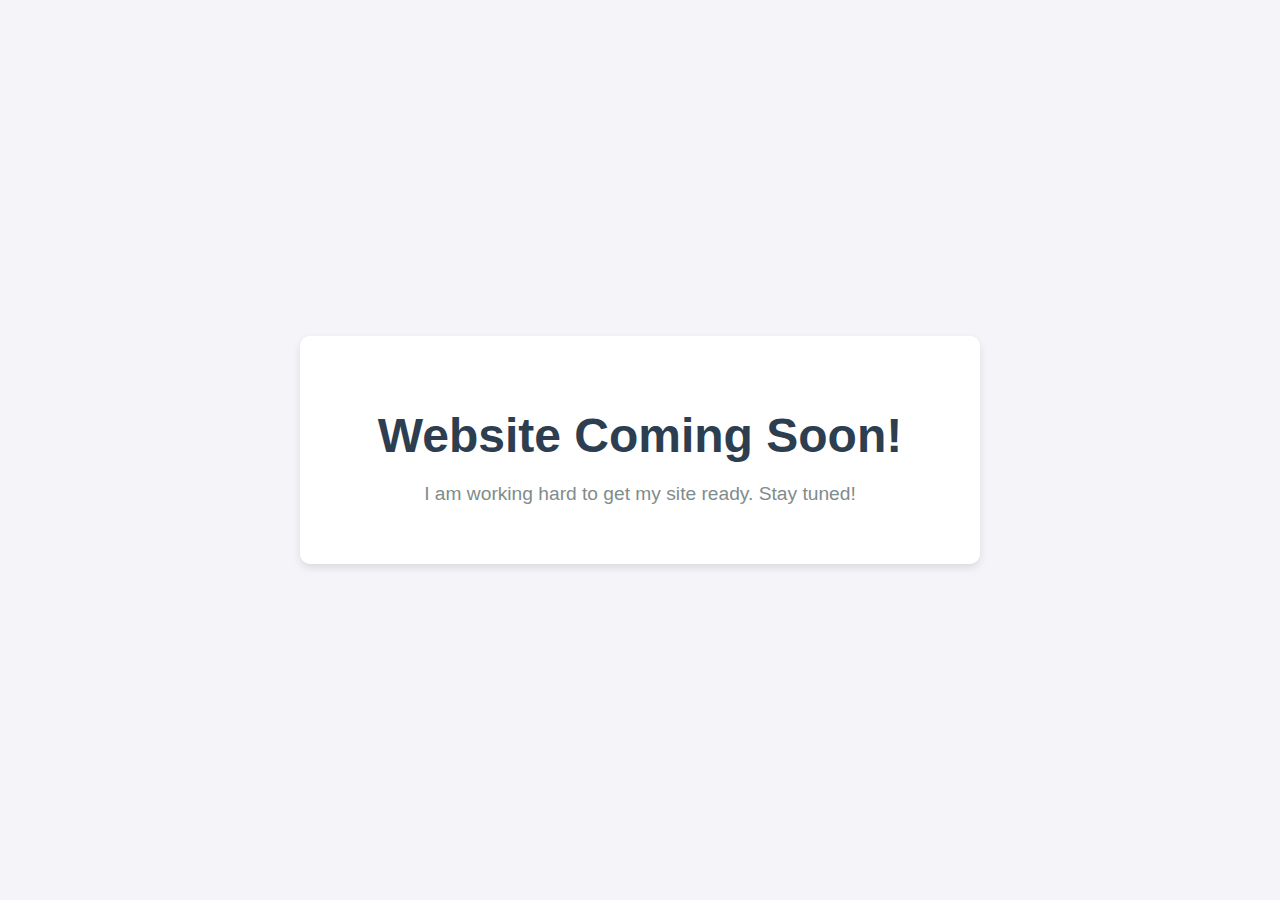
==== index.html @ 6256ec3b "updated title" ====
<head>
    <meta charset="UTF-8">
    <meta name="viewport" content="width=device-width, initial-scale=1.0">
    <title>AJ Beery</title>
    <link rel="icon" href="favicon.ico" type="image/x-icon">
    <style>
        body {
            font-family: Arial, sans-serif;
            background-color: #f4f4f9;
            margin: 0;
            padding: 0;
            height: 100vh;
            display: flex;
            justify-content: center;
            align-items: center;
            text-align: center;
        }
        h1 {
            color: #2c3e50;
            font-size: 3rem;
            margin-bottom: 20px;
        }
        p {
            color: #7f8c8d;
            font-size: 1.2rem;
        }
        .container {
            background-color: white;
            border-radius: 10px;
            box-shadow: 0 4px 8px rgba(0, 0, 0, 0.1);
            padding: 40px;
            width: 80%;
            max-width: 600px;
        }
    </style>
</head>
<body>
    <div class="container">
        <h1>Website Coming Soon!</h1>
        <p>I am working hard to get my site ready. Stay tuned!</p>
    </div>
</body>
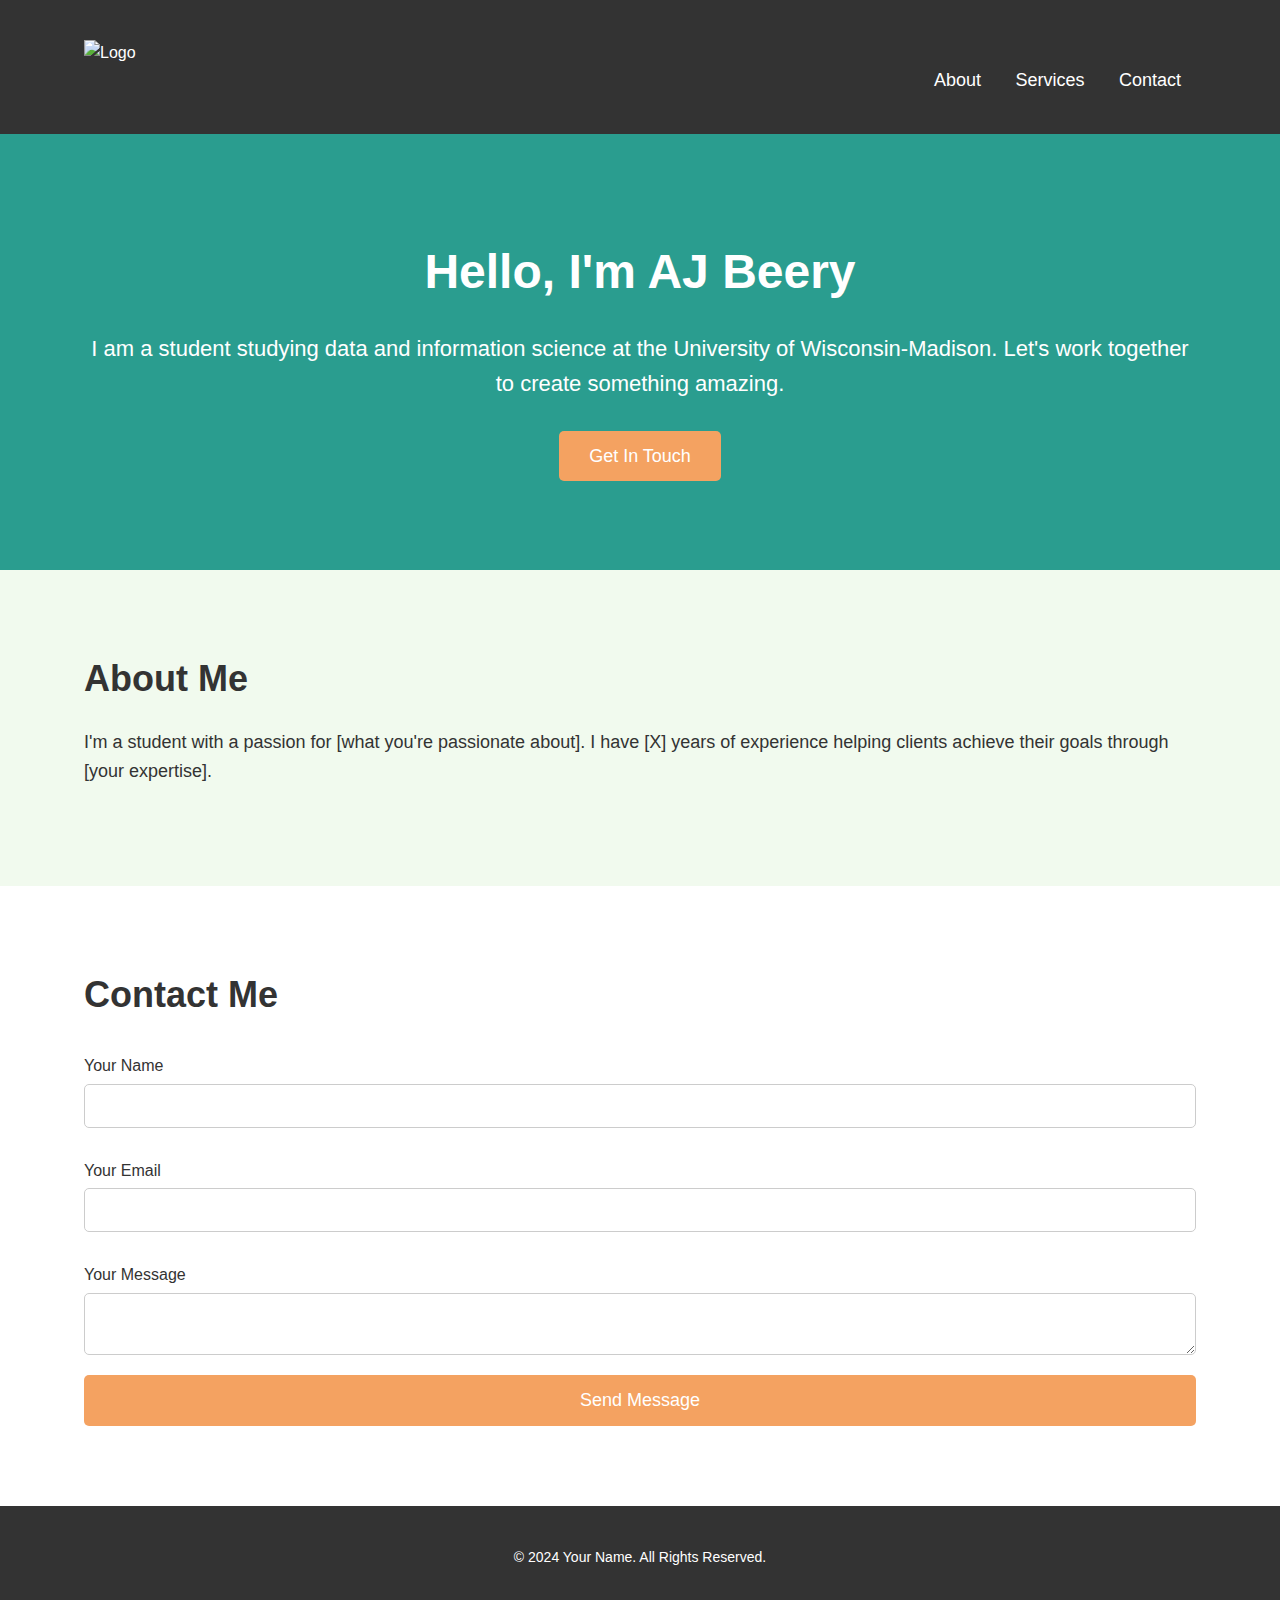
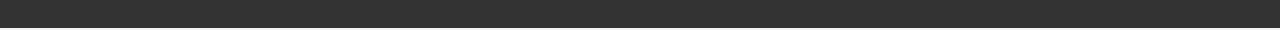
==== commit 636274ee: "forgot css" ====
--- a/index.html
+++ b/index.html
@@ -1,42 +1,84 @@
+<!DOCTYPE html>
+<html lang="en">
 <head>
     <meta charset="UTF-8">
     <meta name="viewport" content="width=device-width, initial-scale=1.0">
+    <meta http-equiv="X-UA-Compatible" content="ie=edge">
     <title>AJ Beery</title>
-    <link rel="icon" href="favicon.ico" type="image/x-icon">
-    <style>
-        body {
-            font-family: Arial, sans-serif;
-            background-color: #f4f4f9;
-            margin: 0;
-            padding: 0;
-            height: 100vh;
-            display: flex;
-            justify-content: center;
-            align-items: center;
-            text-align: center;
-        }
-        h1 {
-            color: #2c3e50;
-            font-size: 3rem;
-            margin-bottom: 20px;
-        }
-        p {
-            color: #7f8c8d;
-            font-size: 1.2rem;
-        }
-        .container {
-            background-color: white;
-            border-radius: 10px;
-            box-shadow: 0 4px 8px rgba(0, 0, 0, 0.1);
-            padding: 40px;
-            width: 80%;
-            max-width: 600px;
-        }
-    </style>
+    <link rel="stylesheet" href="styles.css">
+    <link rel="icon" href="assets/AJ.ico" type="image/x-icon"> <!-- Add your favicon here -->
 </head>
 <body>
-    <div class="container">
-        <h1>Website Coming Soon!</h1>
-        <p>I am working hard to get my site ready. Stay tuned!</p>
-    </div>
+    <header>
+        <div class="container">
+            <img src="assets/Logo.png" alt="Logo" class="logo"> <!-- Add your logo here -->
+            <nav>
+                <ul>
+                    <li><a href="#about">About</a></li>
+                    <li><a href="#services">Services</a></li>
+                    <li><a href="#contact">Contact</a></li>
+                </ul>
+            </nav>
+        </div>
+    </header>
+
+    <section id="home" class="hero">
+        <div class="container">
+            <h1>Hello, I'm AJ Beery</h1>
+            <p>I am a student studying data and information science at the University of Wisconsin-Madison. Let's work together to create something amazing.</p>
+            <a href="#contact" class="cta-button">Get In Touch</a>
+        </div>
+    </section>
+
+    <section id="about" class="section">
+        <div class="container">
+            <h2>About Me</h2>
+            <p>I'm a student with a passion for [what you're passionate about]. I have [X] years of experience helping clients achieve their goals through [your expertise].</p>
+        </div>
+    </section>
+
+    <!-- <section id="services" class="section">
+        <div class="container">
+            <h2>My Services</h2>
+            <div class="services">
+                <div class="service">
+                    <h3>Service 1</h3>
+                    <p>Brief description of your first service.</p>
+                </div>
+                <div class="service">
+                    <h3>Service 2</h3>
+                    <p>Brief description of your second service.</p>
+                </div>
+                <div class="service">
+                    <h3>Service 3</h3>
+                    <p>Brief description of your third service.</p>
+                </div>
+            </div>
+        </div>
+    </section> -->
+
+    <section id="contact" class="section">
+        <div class="container">
+            <h2>Contact Me</h2>
+            <form action="submit_form.php" method="POST">
+                <label for="name">Your Name</label>
+                <input type="text" id="name" name="name" required>
+
+                <label for="email">Your Email</label>
+                <input type="email" id="email" name="email" required>
+
+                <label for="message">Your Message</label>
+                <textarea id="message" name="message" required></textarea>
+
+                <button type="submit" class="cta-button">Send Message</button>
+            </form>
+        </div>
+    </section>
+
+    <footer>
+        <div class="container">
+            <p>&copy; 2024 Your Name. All Rights Reserved.</p>
+        </div>
+    </footer>
 </body>
+</html>
--- a/styles.css
+++ b/styles.css
@@ -0,0 +1,176 @@
+/* General Styles */
+* {
+    margin: 0;
+    padding: 0;
+    box-sizing: border-box;
+}
+
+body {
+    font-family: Arial, sans-serif;
+    line-height: 1.6;
+    background-color: #f4f4f4;
+    color: #333;
+}
+
+.container {
+    width: 90%;
+    max-width: 1200px;
+    margin: 0 auto;
+    padding: 20px;
+}
+
+/* Header */
+header {
+    background-color: #333;
+    color: #fff;
+    padding: 20px 0;
+}
+
+header .logo {
+    height: 50px;
+}
+
+header nav ul {
+    list-style-type: none;
+    text-align: right;
+}
+
+header nav ul li {
+    display: inline;
+    margin: 0 15px;
+}
+
+header nav ul li a {
+    color: #fff;
+    text-decoration: none;
+    font-size: 18px;
+}
+
+header nav ul li a:hover {
+    color: #f4a261;
+}
+
+/* Hero Section */
+.hero {
+    background: #2a9d8f;
+    color: #fff;
+    padding: 80px 0;
+    text-align: center;
+}
+
+.hero h1 {
+    font-size: 48px;
+    margin-bottom: 20px;
+}
+
+.hero p {
+    font-size: 22px;
+    margin-bottom: 40px;
+}
+
+.cta-button {
+    background-color: #f4a261;
+    color: #fff;
+    padding: 15px 30px;
+    text-decoration: none;
+    font-size: 18px;
+    border-radius: 5px;
+    transition: background-color 0.3s;
+}
+
+.cta-button:hover {
+    background-color: #e76f51;
+}
+
+/* About Section */
+.section {
+    padding: 60px 0;
+    background-color: #fff;
+}
+
+section#about {
+    background-color: #f1faee;
+}
+
+section#services {
+    background-color: #e9ecef;
+}
+
+h2 {
+    font-size: 36px;
+    margin-bottom: 20px;
+    color: #333;
+}
+
+p {
+    font-size: 18px;
+    margin-bottom: 20px;
+}
+
+.services {
+    display: flex;
+    justify-content: space-between;
+}
+
+.service {
+    width: 30%;
+    background-color: #fff;
+    padding: 20px;
+    border-radius: 8px;
+    box-shadow: 0 4px 8px rgba(0, 0, 0, 0.1);
+}
+
+.service h3 {
+    font-size: 24px;
+    margin-bottom: 10px;
+}
+
+.service p {
+    font-size: 16px;
+    color: #666;
+}
+
+/* Contact Section */
+form {
+    display: flex;
+    flex-direction: column;
+}
+
+label {
+    font-size: 16px;
+    margin: 10px 0 5px;
+}
+
+input, textarea {
+    padding: 12px;
+    font-size: 16px;
+    margin-bottom: 20px;
+    border: 1px solid #ccc;
+    border-radius: 5px;
+}
+
+button {
+    background-color: #2a9d8f;
+    color: #fff;
+    padding: 15px 30px;
+    font-size: 18px;
+    border: none;
+    border-radius: 5px;
+    cursor: pointer;
+}
+
+button:hover {
+    background-color: #f4a261;
+}
+
+/* Footer */
+footer {
+    background-color: #333;
+    color: #fff;
+    text-align: center;
+    padding: 20px;
+}
+
+footer p {
+    font-size: 14px;
+}
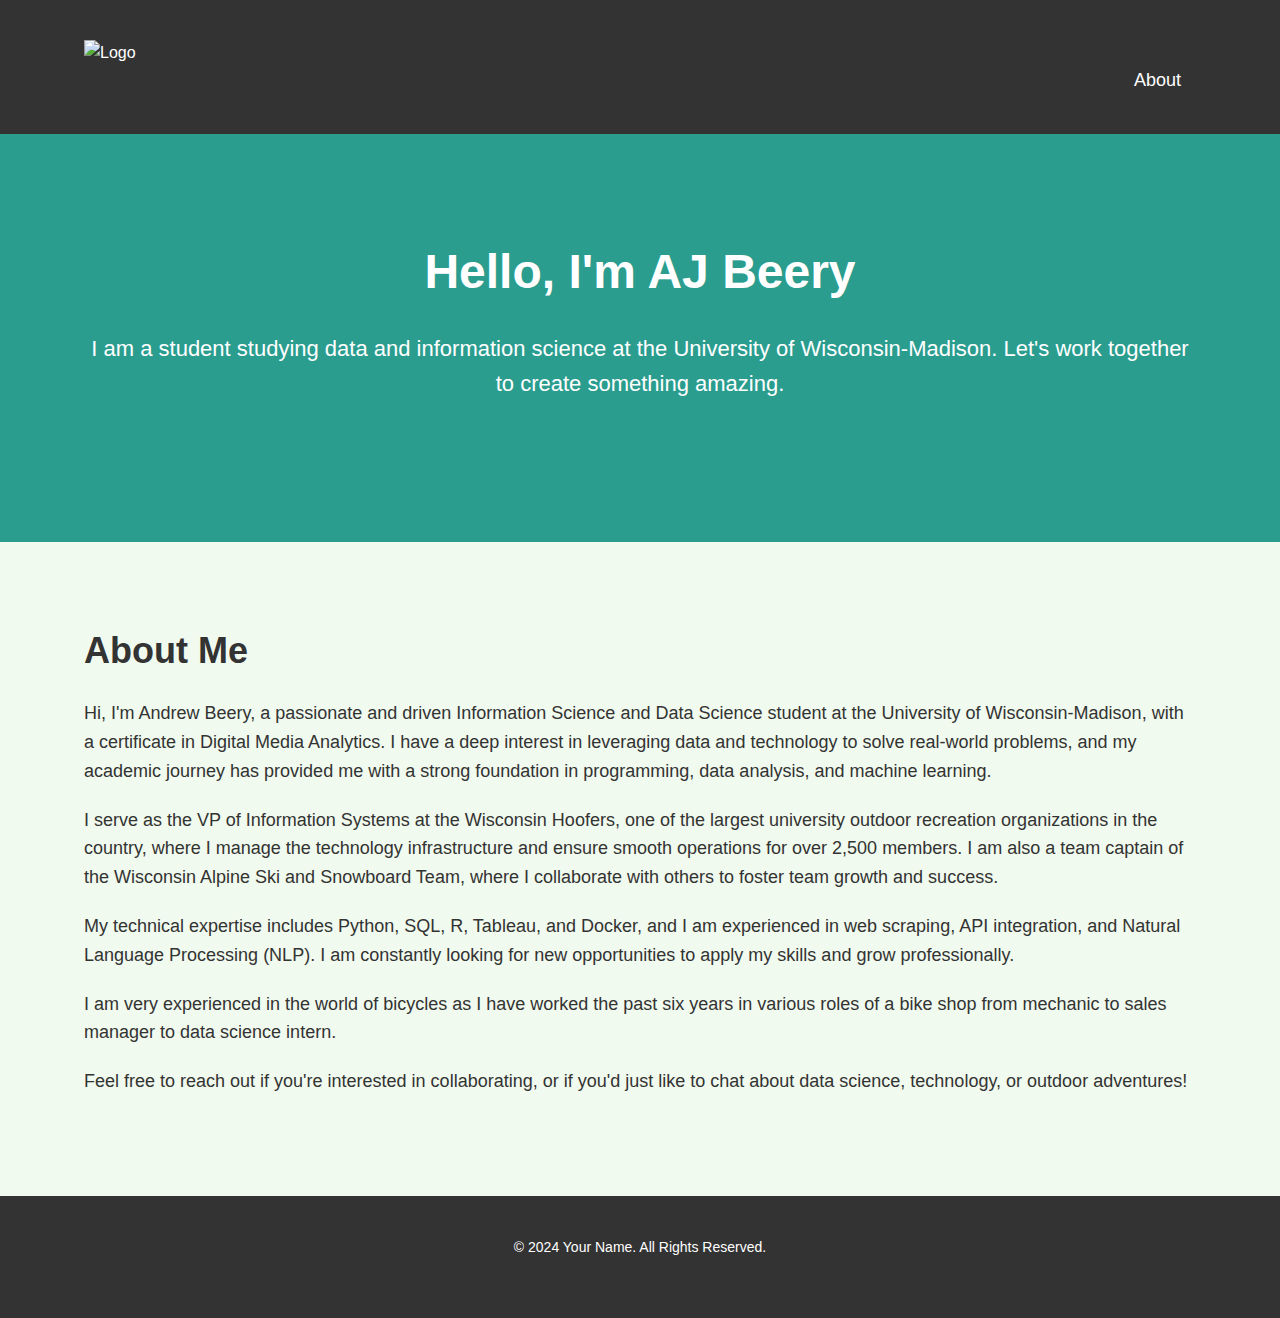
==== commit 18566f28: "updated about" ====
--- a/index.html
+++ b/index.html
@@ -15,8 +15,8 @@
             <nav>
                 <ul>
                     <li><a href="#about">About</a></li>
-                    <li><a href="#services">Services</a></li>
-                    <li><a href="#contact">Contact</a></li>
+                    <!-- <li><a href="#services">Services</a></li>
+                    <li><a href="#contact">Contact</a></li> -->
                 </ul>
             </nav>
         </div>
@@ -26,14 +26,18 @@
         <div class="container">
             <h1>Hello, I'm AJ Beery</h1>
             <p>I am a student studying data and information science at the University of Wisconsin-Madison. Let's work together to create something amazing.</p>
-            <a href="#contact" class="cta-button">Get In Touch</a>
+            <!-- <a href="#contact" class="cta-button">Get In Touch</a> -->
         </div>
     </section>
 
     <section id="about" class="section">
         <div class="container">
             <h2>About Me</h2>
-            <p>I'm a student with a passion for [what you're passionate about]. I have [X] years of experience helping clients achieve their goals through [your expertise].</p>
+            <p>Hi, I'm Andrew Beery, a passionate and driven Information Science and Data Science student at the University of Wisconsin-Madison, with a certificate in Digital Media Analytics. I have a deep interest in leveraging data and technology to solve real-world problems, and my academic journey has provided me with a strong foundation in programming, data analysis, and machine learning.</p>
+            <p>I serve as the VP of Information Systems at the Wisconsin Hoofers, one of the largest university outdoor recreation organizations in the country, where I manage the technology infrastructure and ensure smooth operations for over 2,500 members. I am also a team captain of the Wisconsin Alpine Ski and Snowboard Team, where I collaborate with others to foster team growth and success.</p>
+            <p>My technical expertise includes Python, SQL, R, Tableau, and Docker, and I am experienced in web scraping, API integration, and Natural Language Processing (NLP). I am constantly looking for new opportunities to apply my skills and grow professionally.</p>
+            <p>I am very experienced in the world of bicycles as I have worked the past six years in various roles of a bike shop from mechanic to sales manager to data science intern.</p>
+            <p>Feel free to reach out if you're interested in collaborating, or if you'd just like to chat about data science, technology, or outdoor adventures!</p>
         </div>
     </section>
 
@@ -57,7 +61,7 @@
         </div>
     </section> -->
 
-    <section id="contact" class="section">
+    <!-- <section id="contact" class="section">
         <div class="container">
             <h2>Contact Me</h2>
             <form action="submit_form.php" method="POST">
@@ -73,7 +77,7 @@
                 <button type="submit" class="cta-button">Send Message</button>
             </form>
         </div>
-    </section>
+    </section> -->
 
     <footer>
         <div class="container">
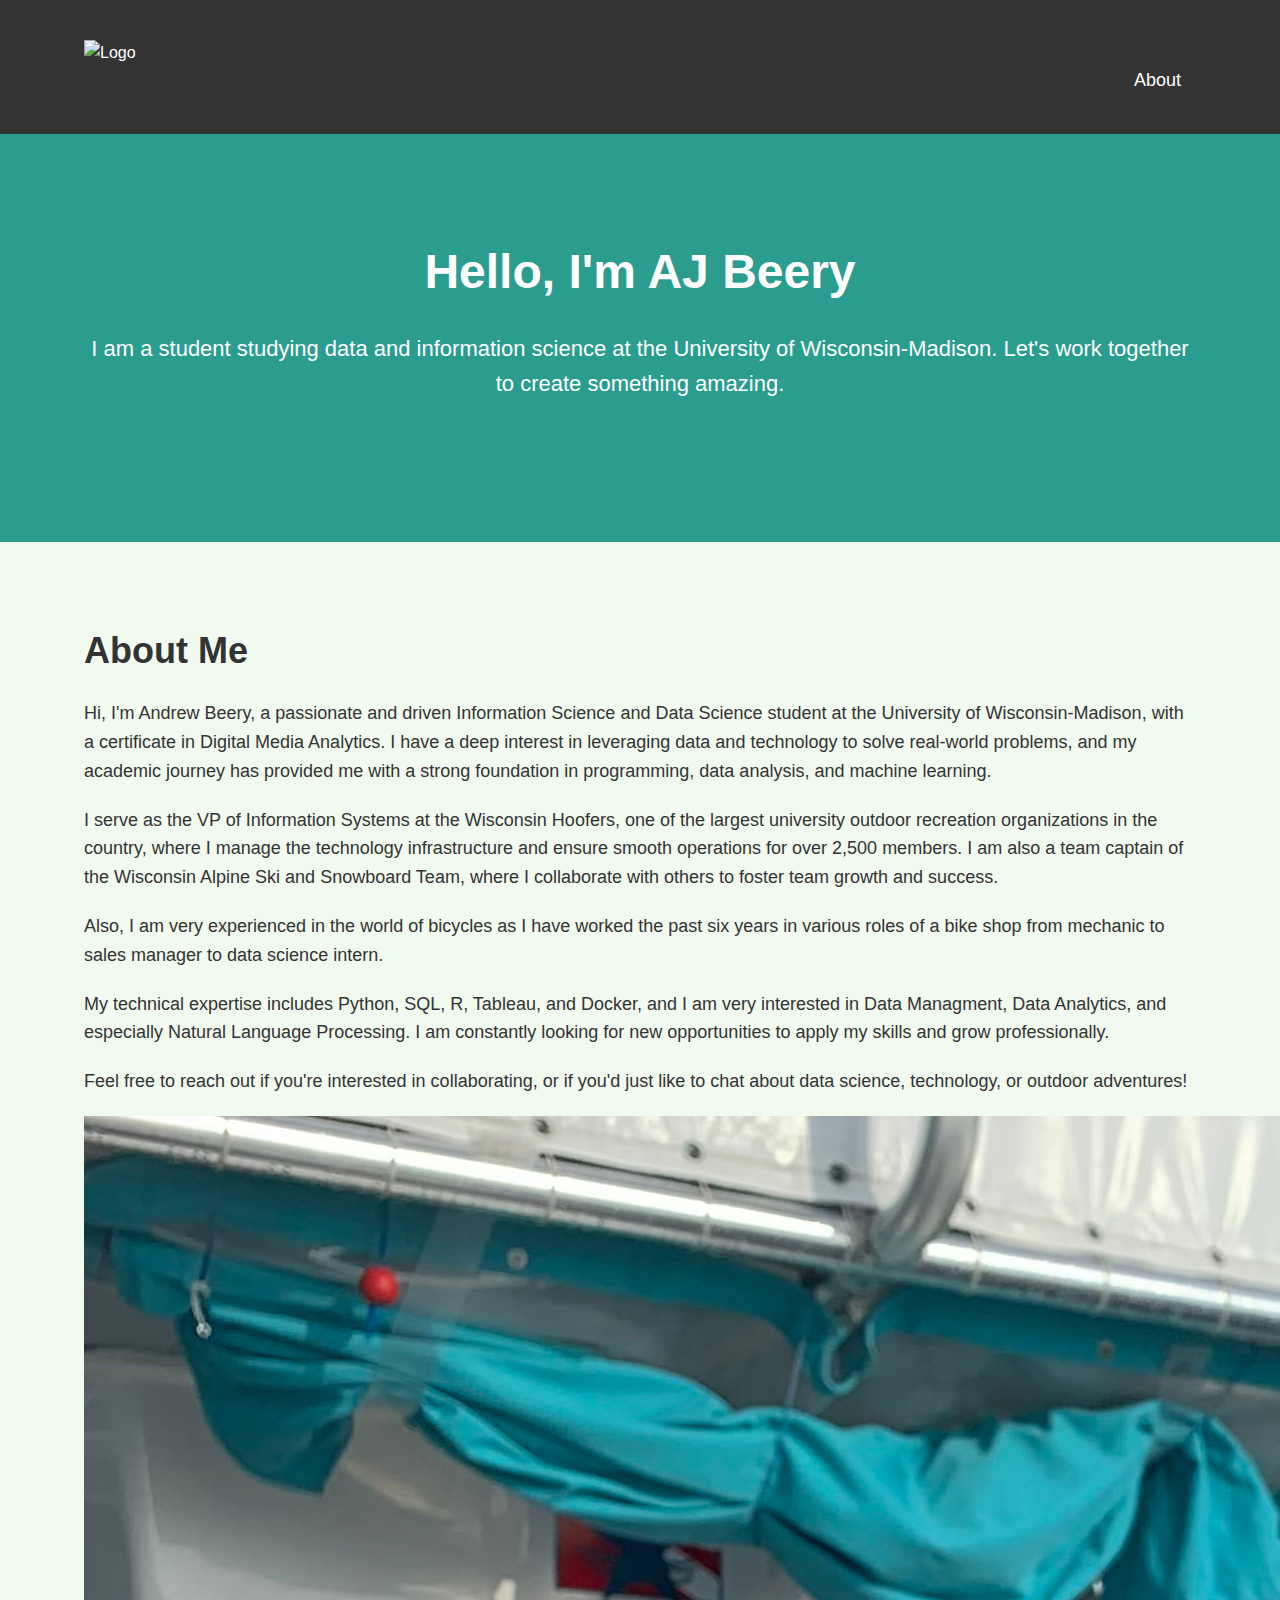
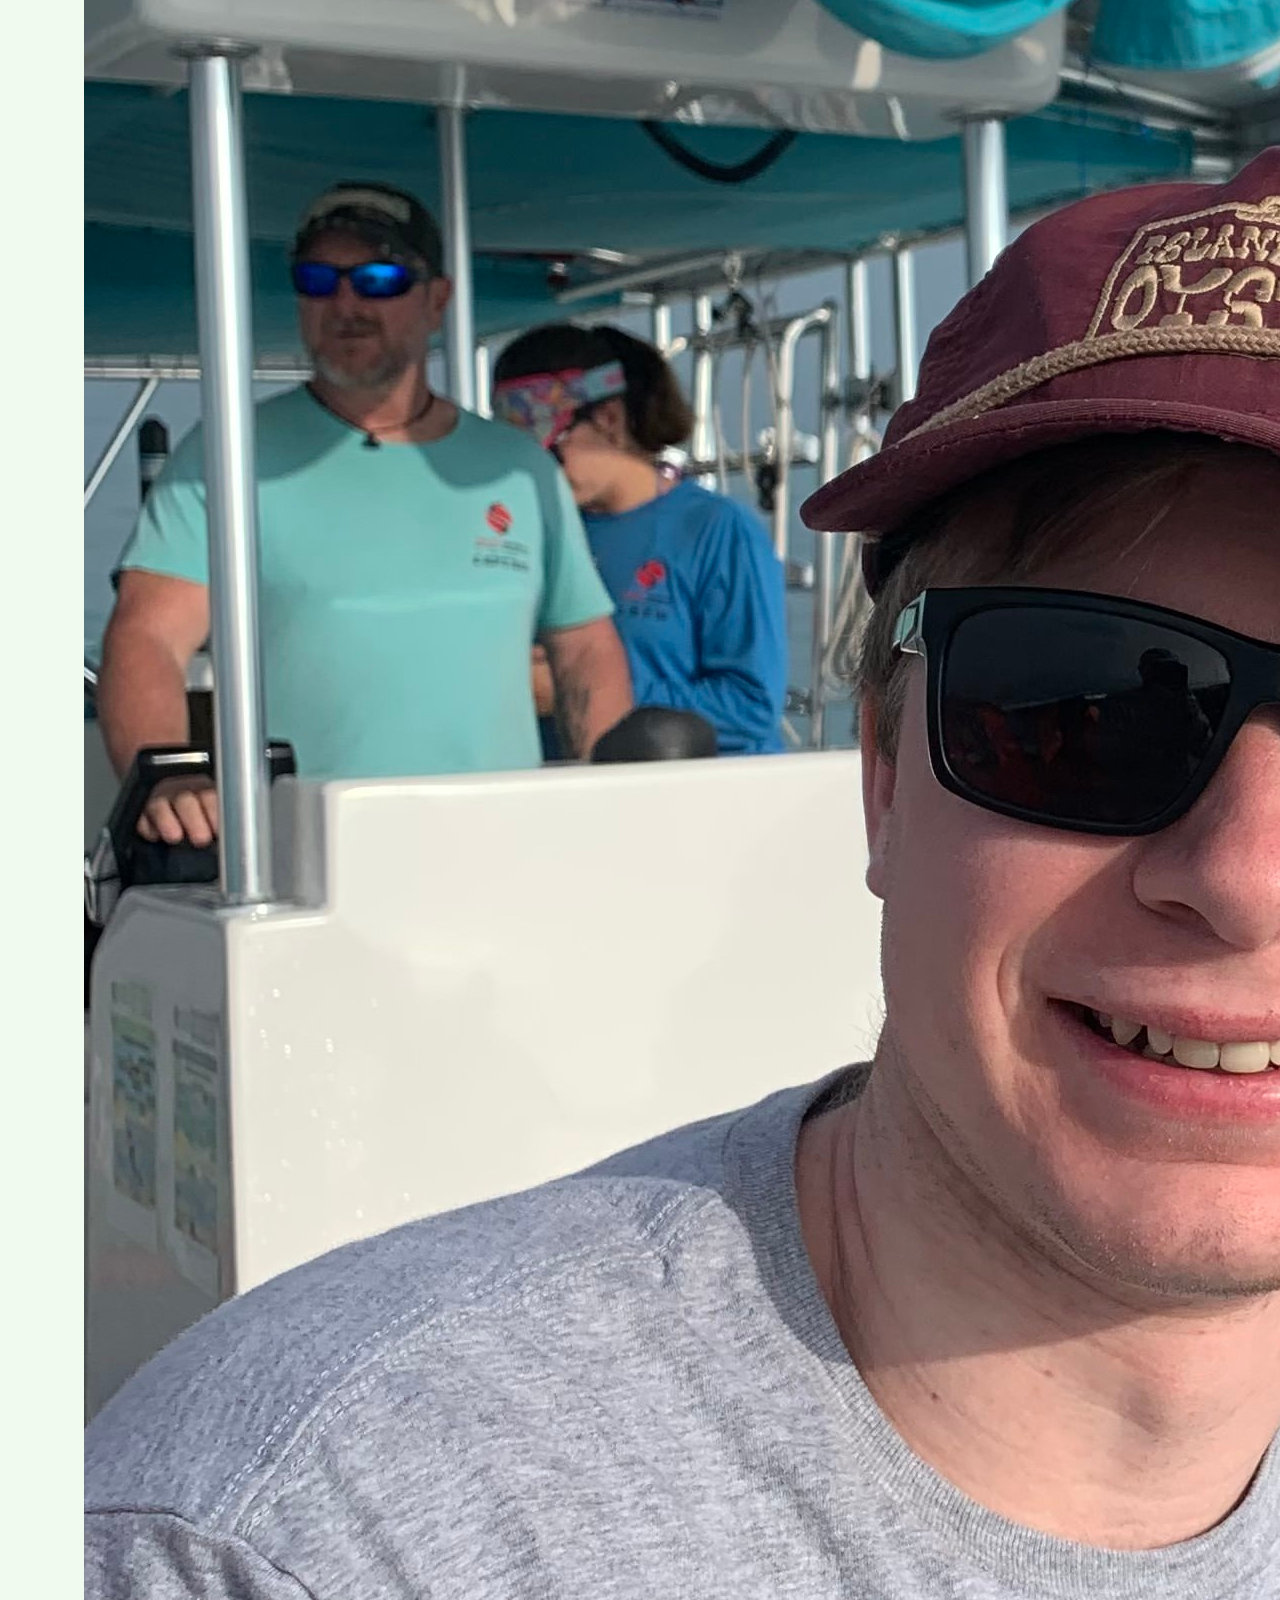
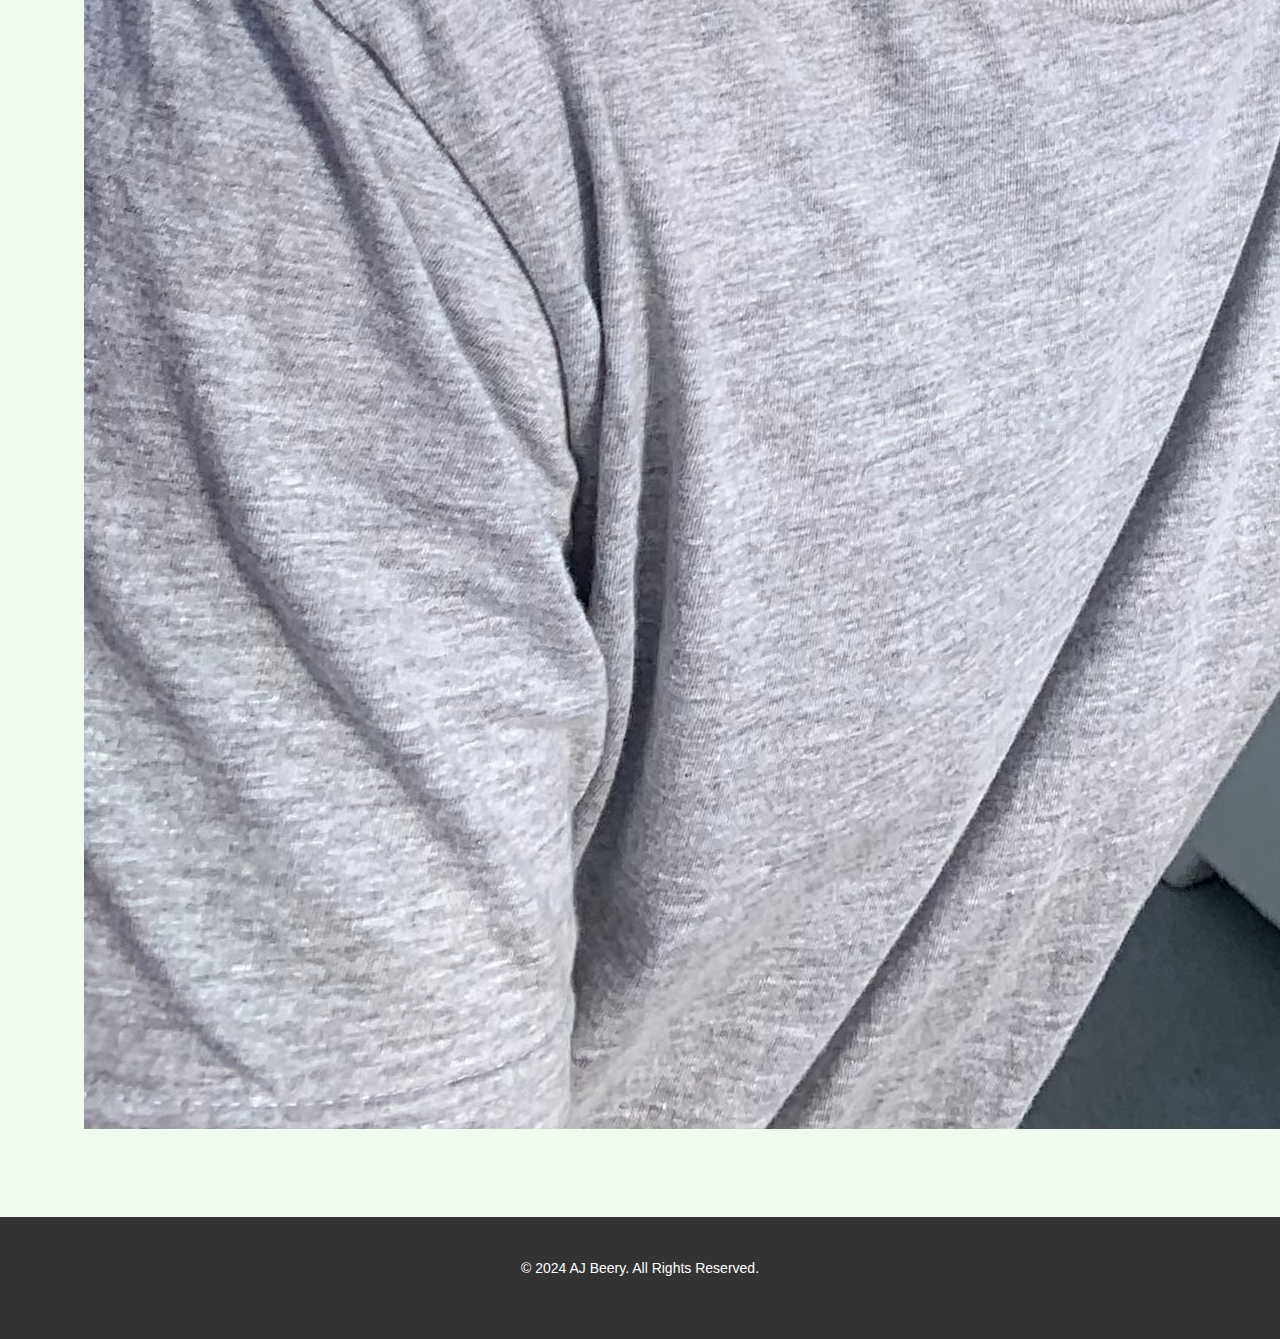
==== commit 04beacc9: "added picture" ====
--- a/index.html
+++ b/index.html
@@ -33,12 +33,16 @@
     <section id="about" class="section">
         <div class="container">
             <h2>About Me</h2>
+            <div class="about-content">
+                <div class="text">
             <p>Hi, I'm Andrew Beery, a passionate and driven Information Science and Data Science student at the University of Wisconsin-Madison, with a certificate in Digital Media Analytics. I have a deep interest in leveraging data and technology to solve real-world problems, and my academic journey has provided me with a strong foundation in programming, data analysis, and machine learning.</p>
             <p>I serve as the VP of Information Systems at the Wisconsin Hoofers, one of the largest university outdoor recreation organizations in the country, where I manage the technology infrastructure and ensure smooth operations for over 2,500 members. I am also a team captain of the Wisconsin Alpine Ski and Snowboard Team, where I collaborate with others to foster team growth and success.</p>
-            <p>My technical expertise includes Python, SQL, R, Tableau, and Docker, and I am experienced in web scraping, API integration, and Natural Language Processing (NLP). I am constantly looking for new opportunities to apply my skills and grow professionally.</p>
-            <p>I am very experienced in the world of bicycles as I have worked the past six years in various roles of a bike shop from mechanic to sales manager to data science intern.</p>
+            <p>Also, I am very experienced in the world of bicycles as I have worked the past six years in various roles of a bike shop from mechanic to sales manager to data science intern.</p>
+            <p>My technical expertise includes Python, SQL, R, Tableau, and Docker, and I am very interested in Data Managment, Data Analytics, and especially Natural Language Processing. I am constantly looking for new opportunities to apply my skills and grow professionally.</p>
             <p>Feel free to reach out if you're interested in collaborating, or if you'd just like to chat about data science, technology, or outdoor adventures!</p>
         </div>
+        <img src="assets/aj_profile.jpg" alt="Andrew Beery" class="about-image"> <!-- Add your image here -->
+    </div>
     </section>
 
     <!-- <section id="services" class="section">
@@ -81,7 +85,7 @@
 
     <footer>
         <div class="container">
-            <p>&copy; 2024 Your Name. All Rights Reserved.</p>
+            <p>&copy; 2024 AJ Beery. All Rights Reserved.</p>
         </div>
     </footer>
 </body>
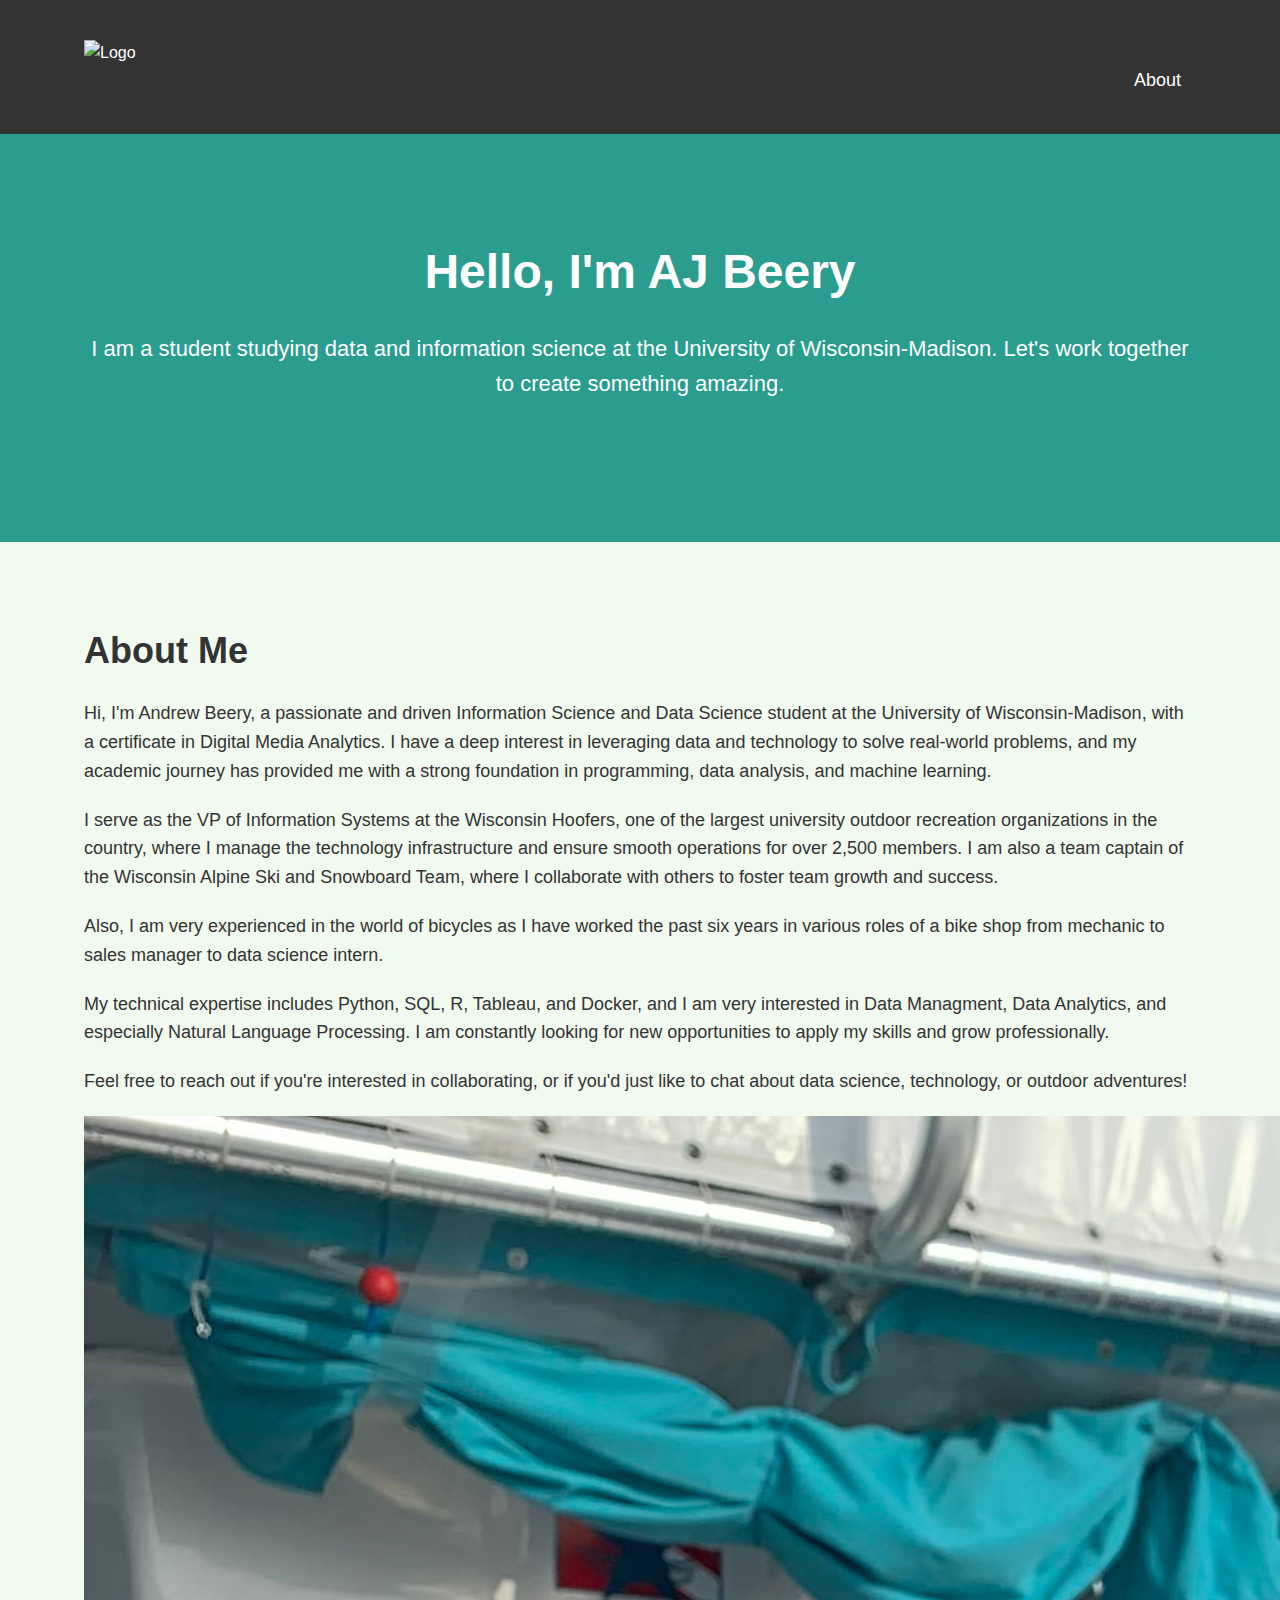
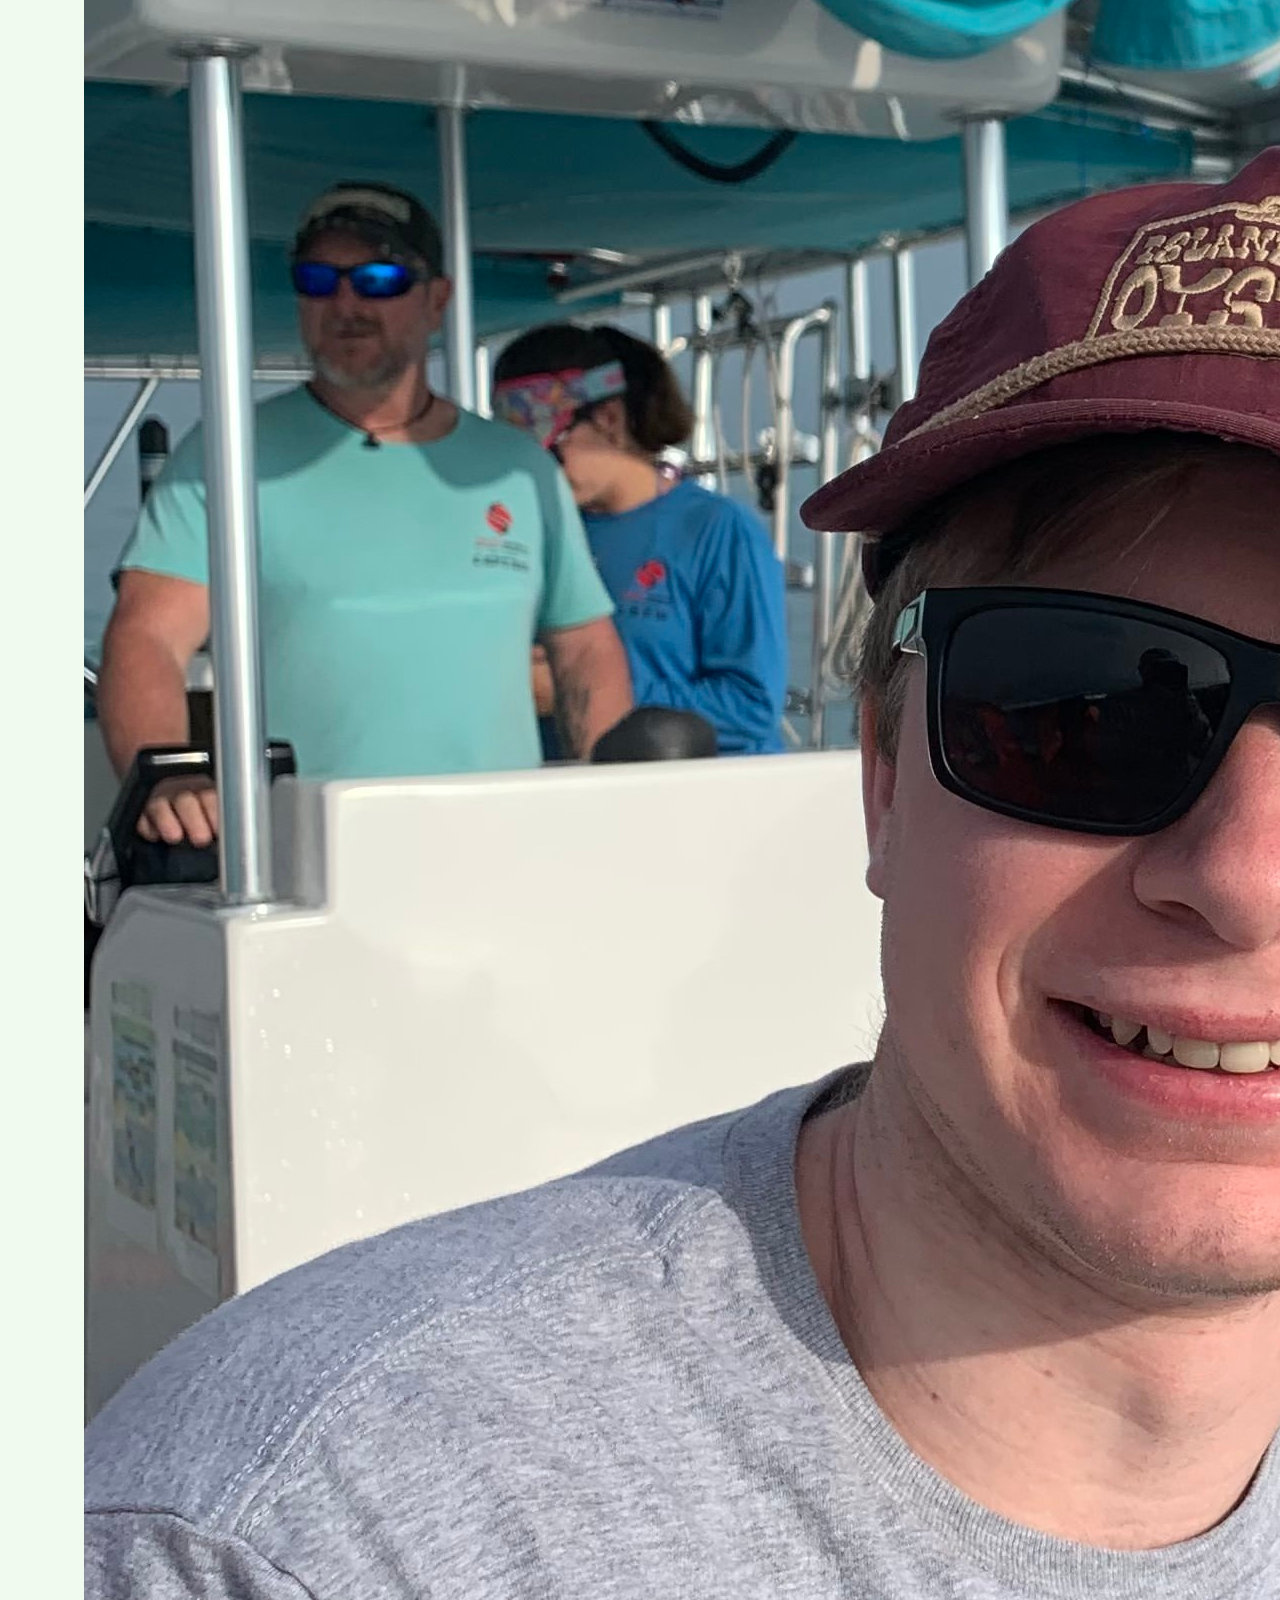
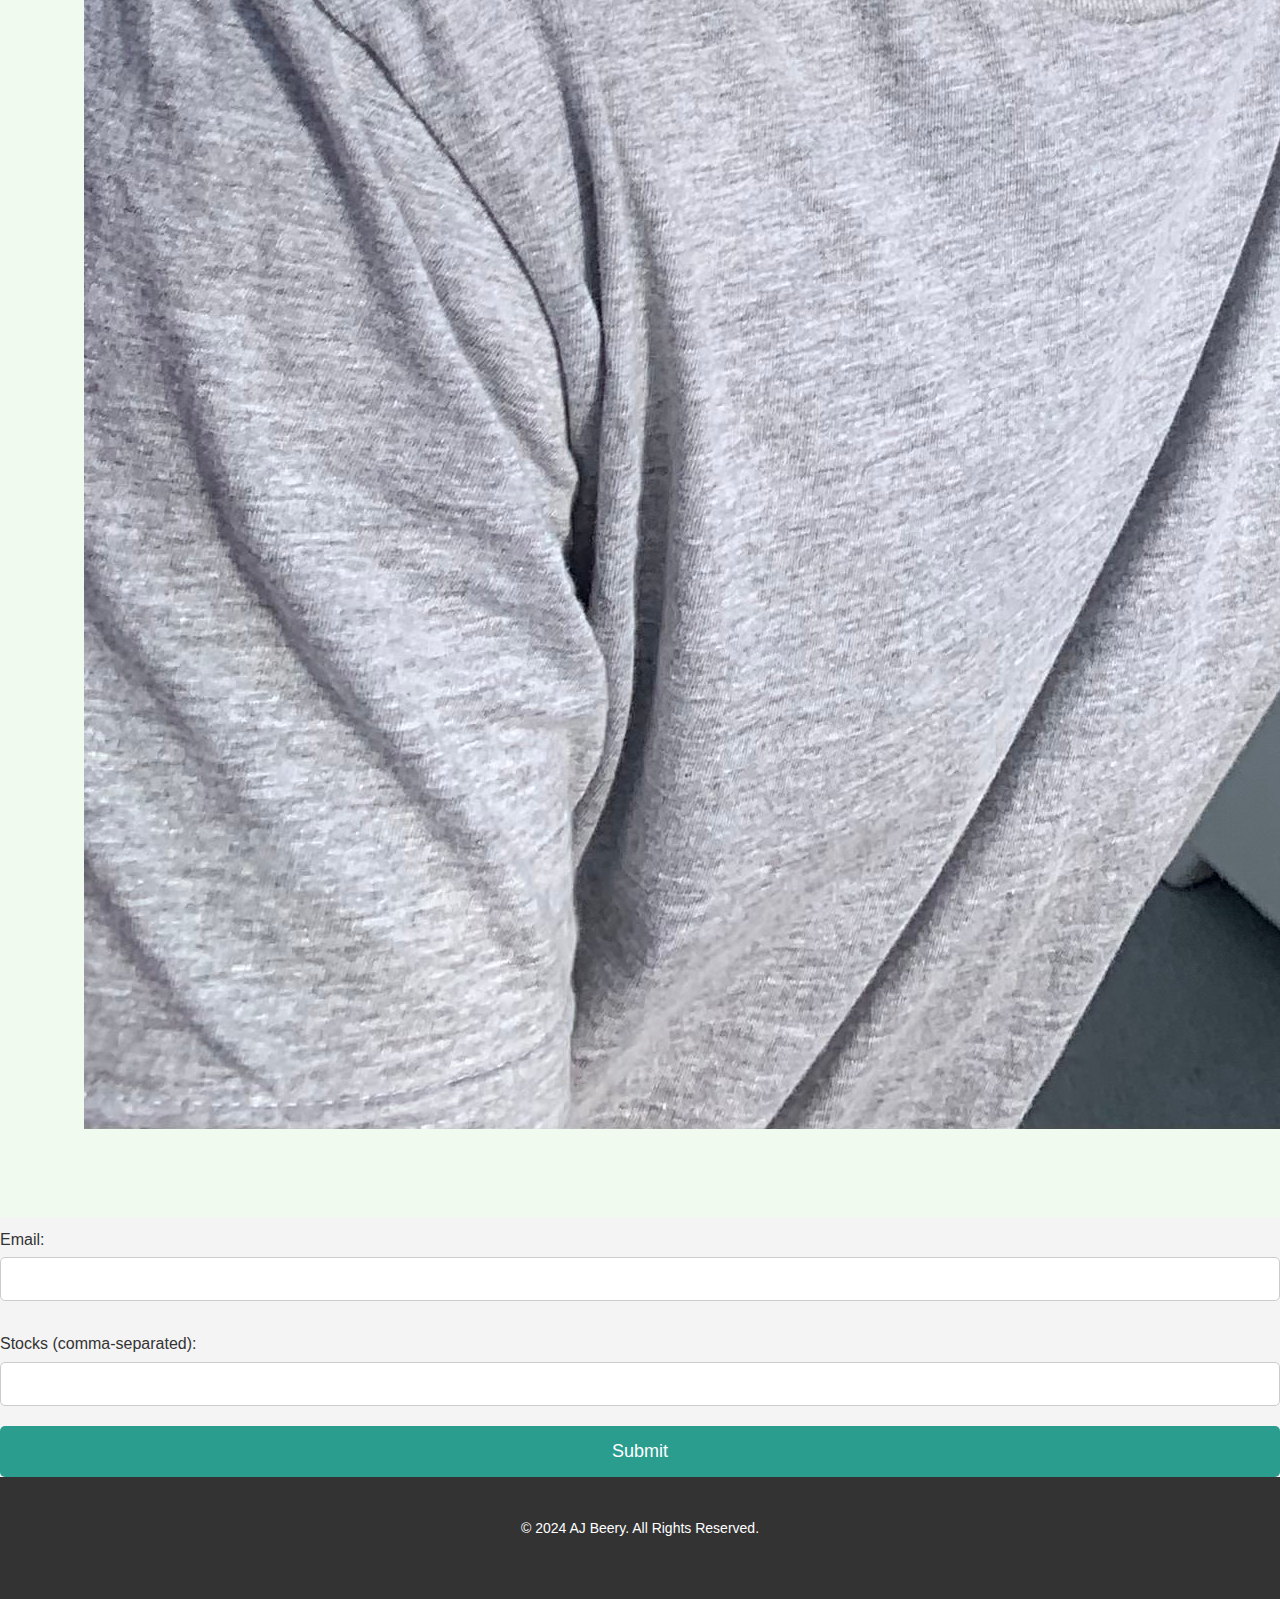
==== commit 1a75efec: "Update index.html" ====
--- a/index.html
+++ b/index.html
@@ -83,6 +83,44 @@
         </div>
     </section> -->
 
+    <form id="stock-form">
+  <label for="email">Email:</label>
+  <input type="email" id="email" name="email" required />
+  <label for="stocks">Stocks (comma-separated):</label>
+  <input type="text" id="stocks" name="stocks" required />
+  <button type="submit">Submit</button>
+</form>
+
+<script>
+  document.getElementById("stock-form").addEventListener("submit", async (e) => {
+    e.preventDefault();
+
+    const email = document.getElementById("email").value;
+    const stocks = document.getElementById("stocks").value.split(',');
+
+    try {
+      const response = await fetch(" https://1457-2600-1700-9857-21a0-e919-5d9c-cfdb-b387.ngrok-free.app/submit", {
+        method: "POST",
+        headers: {
+          "Content-Type": "application/json",
+        },
+        body: JSON.stringify({ email, stocks }),
+      });
+
+      if (response.ok) {
+        alert("Data submitted successfully!");
+      } else {
+        const error = await response.json();
+        alert(`Error: ${error.error}`);
+      }
+    } catch (err) {
+      console.error(err);
+      alert("An error occurred. Please try again.");
+    }
+  });
+</script>
+
+
     <footer>
         <div class="container">
             <p>&copy; 2024 AJ Beery. All Rights Reserved.</p>
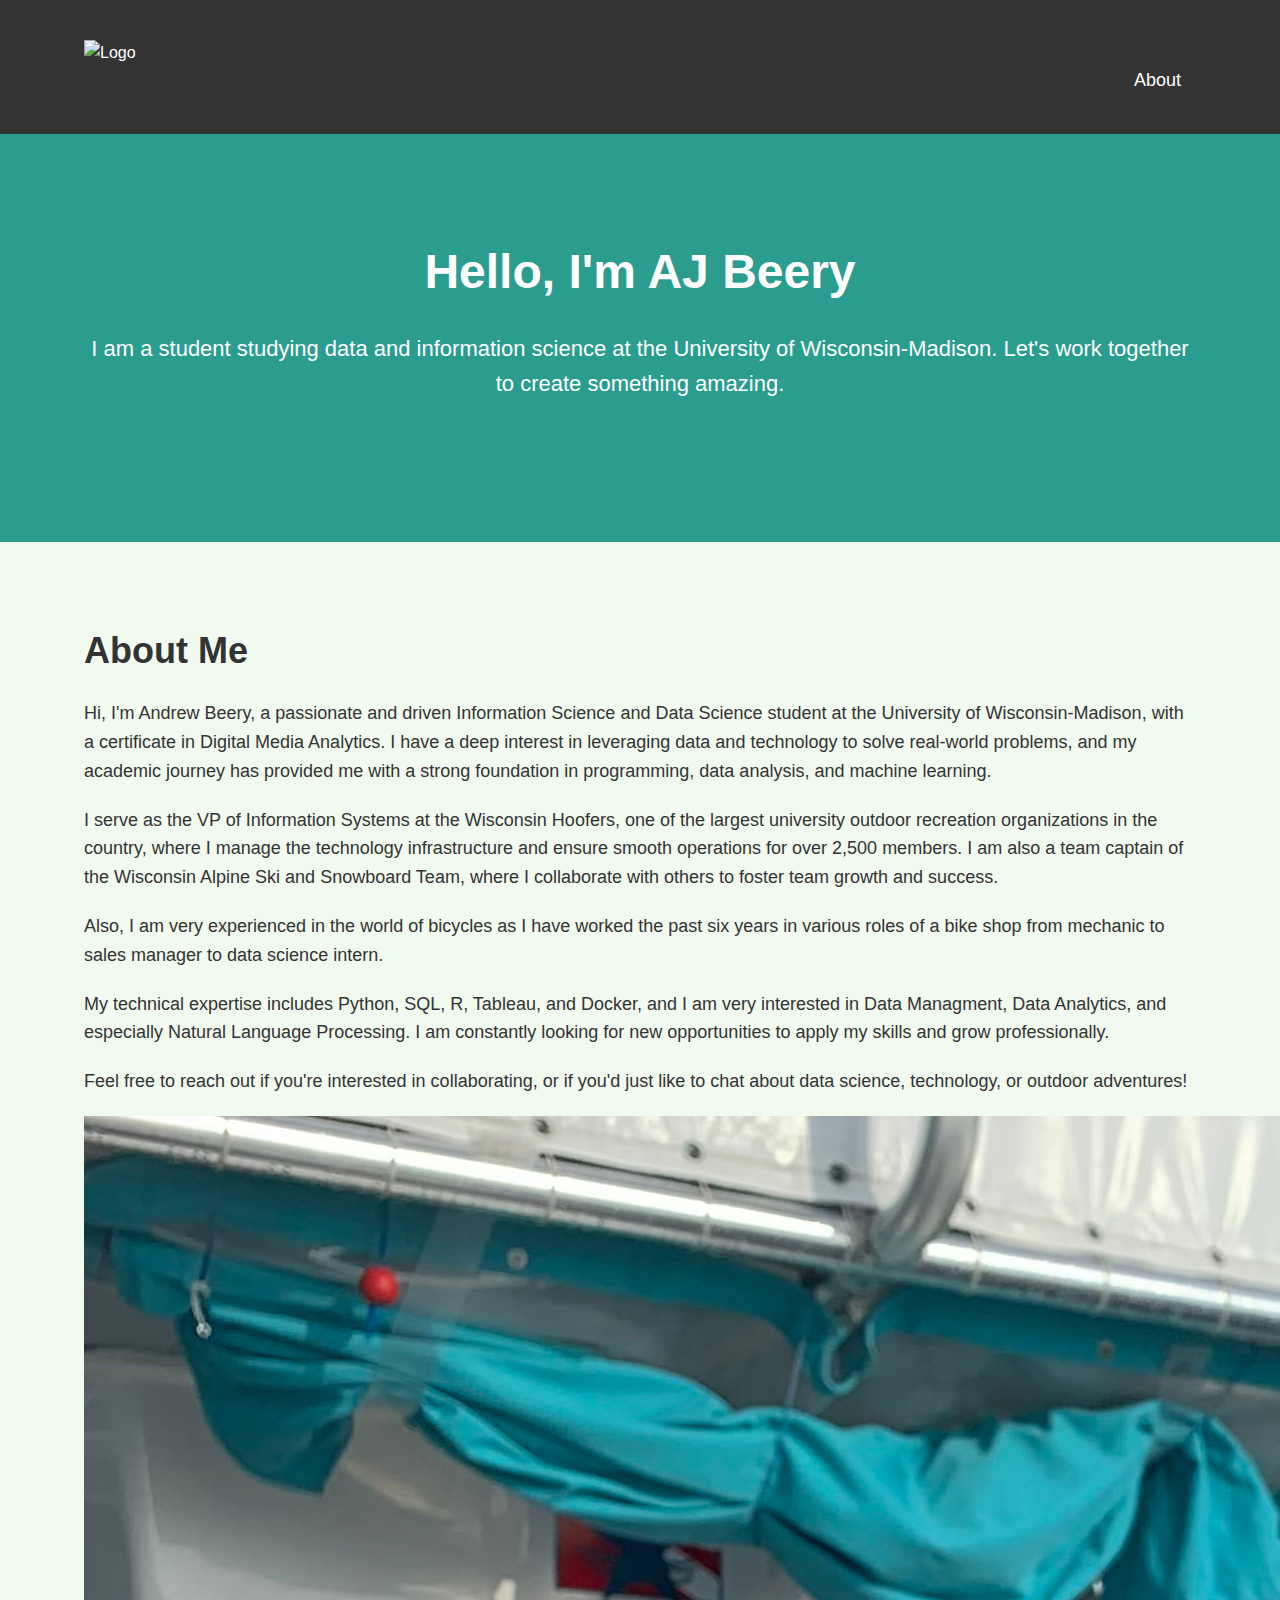
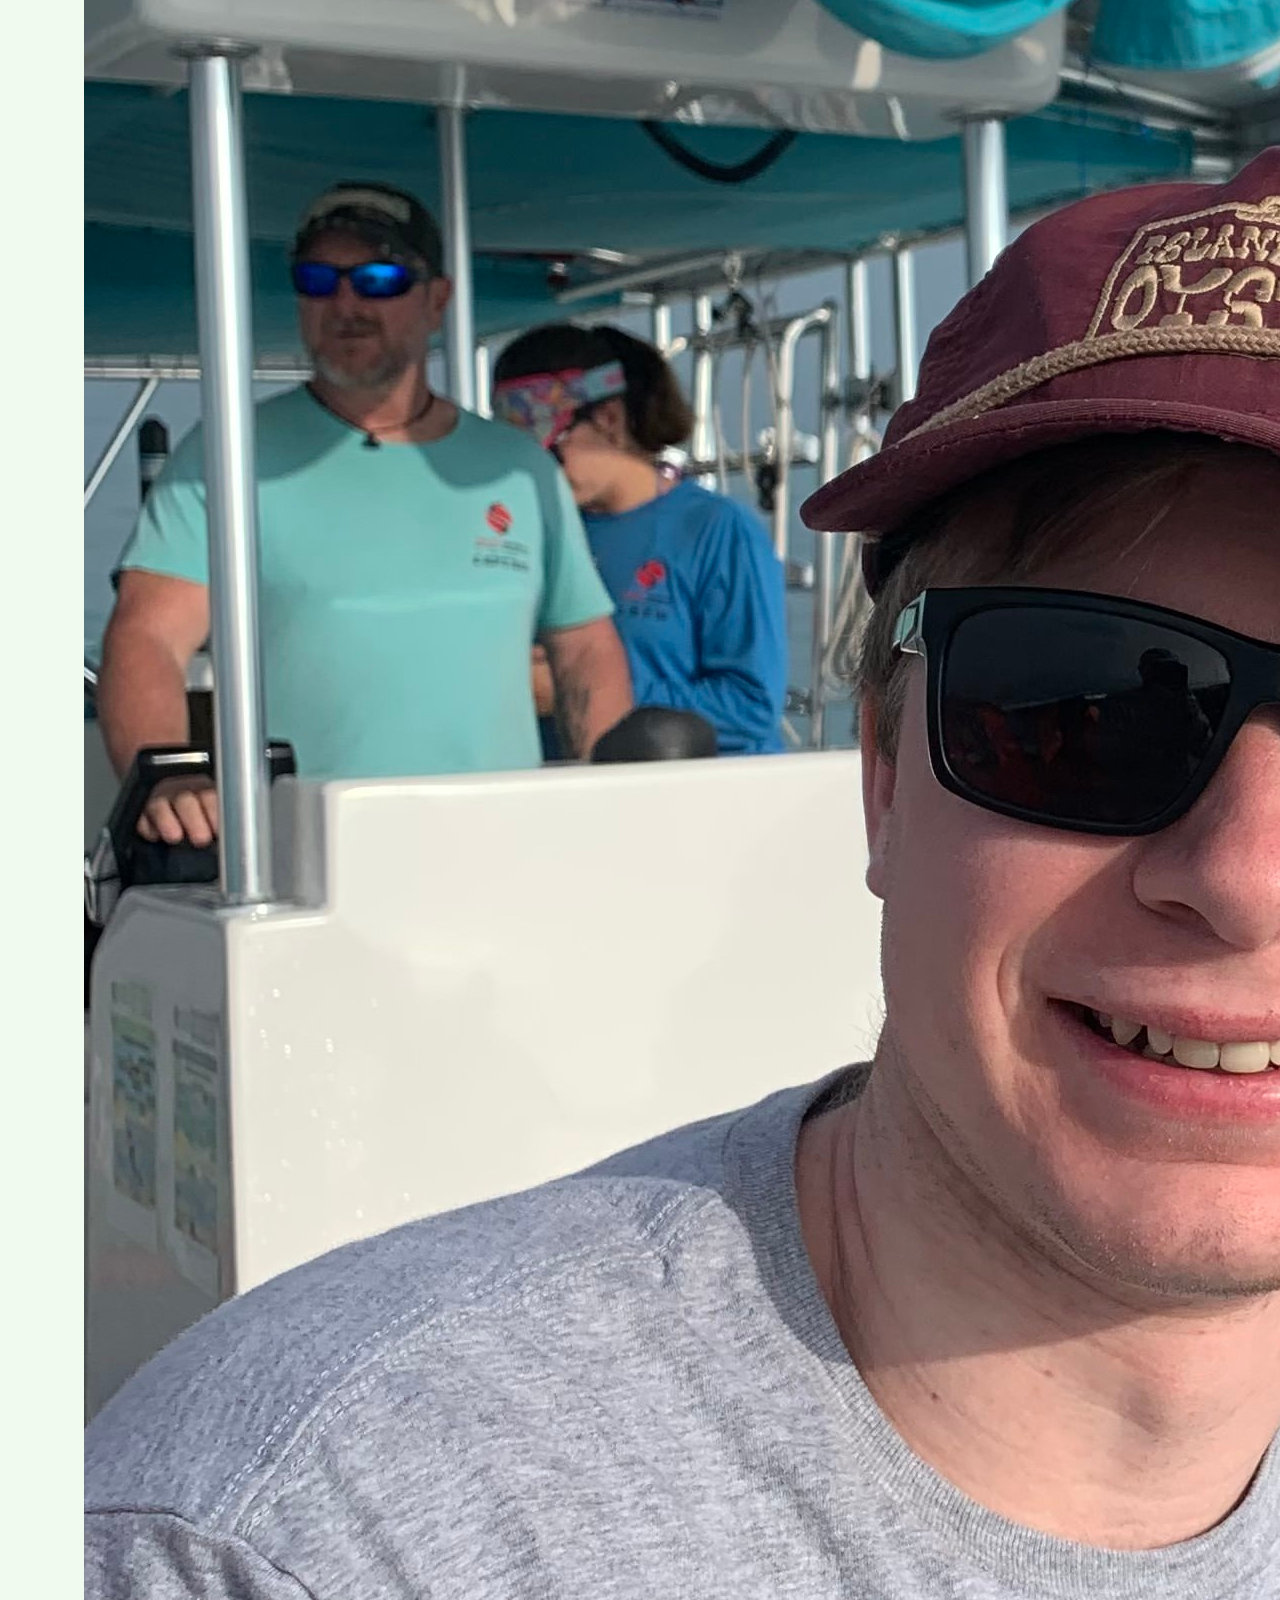
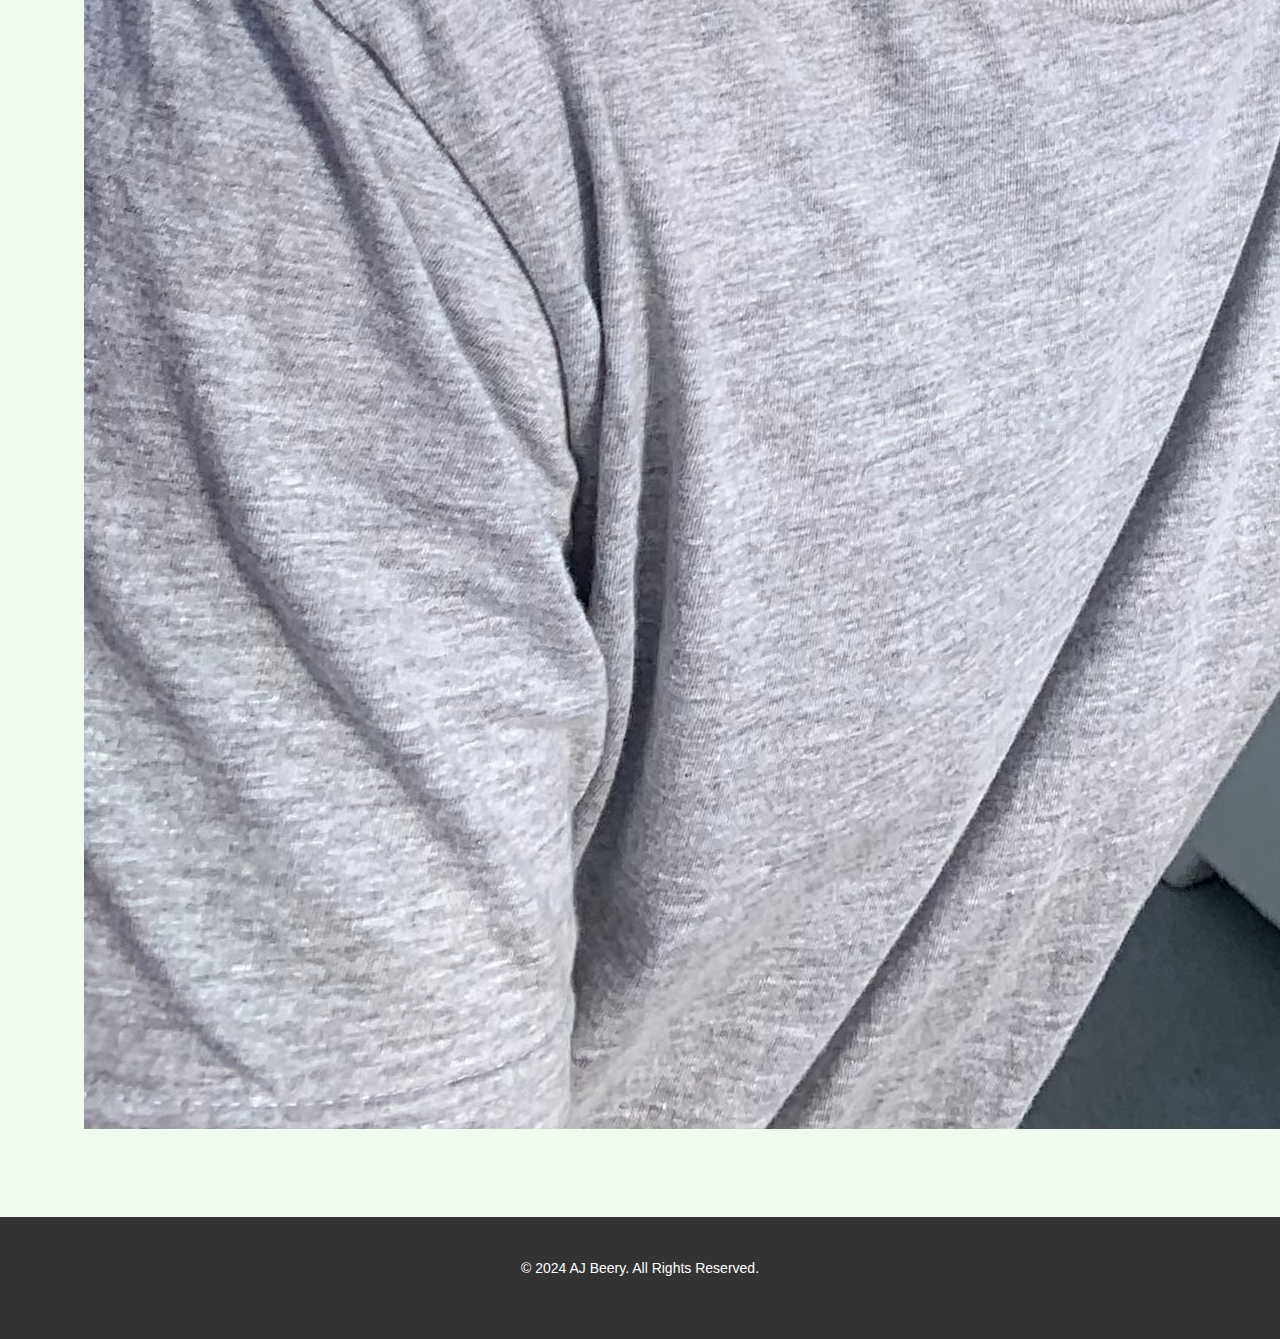
==== commit 3efa735e: "Update index.html" ====
--- a/index.html
+++ b/index.html
@@ -83,42 +83,6 @@
         </div>
     </section> -->
 
-    <form id="stock-form">
-  <label for="email">Email:</label>
-  <input type="email" id="email" name="email" required />
-  <label for="stocks">Stocks (comma-separated):</label>
-  <input type="text" id="stocks" name="stocks" required />
-  <button type="submit">Submit</button>
-</form>
-
-<script>
-  document.getElementById("stock-form").addEventListener("submit", async (e) => {
-    e.preventDefault();
-
-    const email = document.getElementById("email").value;
-    const stocks = document.getElementById("stocks").value.split(',');
-
-    try {
-      const response = await fetch(" https://1457-2600-1700-9857-21a0-e919-5d9c-cfdb-b387.ngrok-free.app/submit", {
-        method: "POST",
-        headers: {
-          "Content-Type": "application/json",
-        },
-        body: JSON.stringify({ email, stocks }),
-      });
-
-      if (response.ok) {
-        alert("Data submitted successfully!");
-      } else {
-        const error = await response.json();
-        alert(`Error: ${error.error}`);
-      }
-    } catch (err) {
-      console.error(err);
-      alert("An error occurred. Please try again.");
-    }
-  });
-</script>
 
 
     <footer>
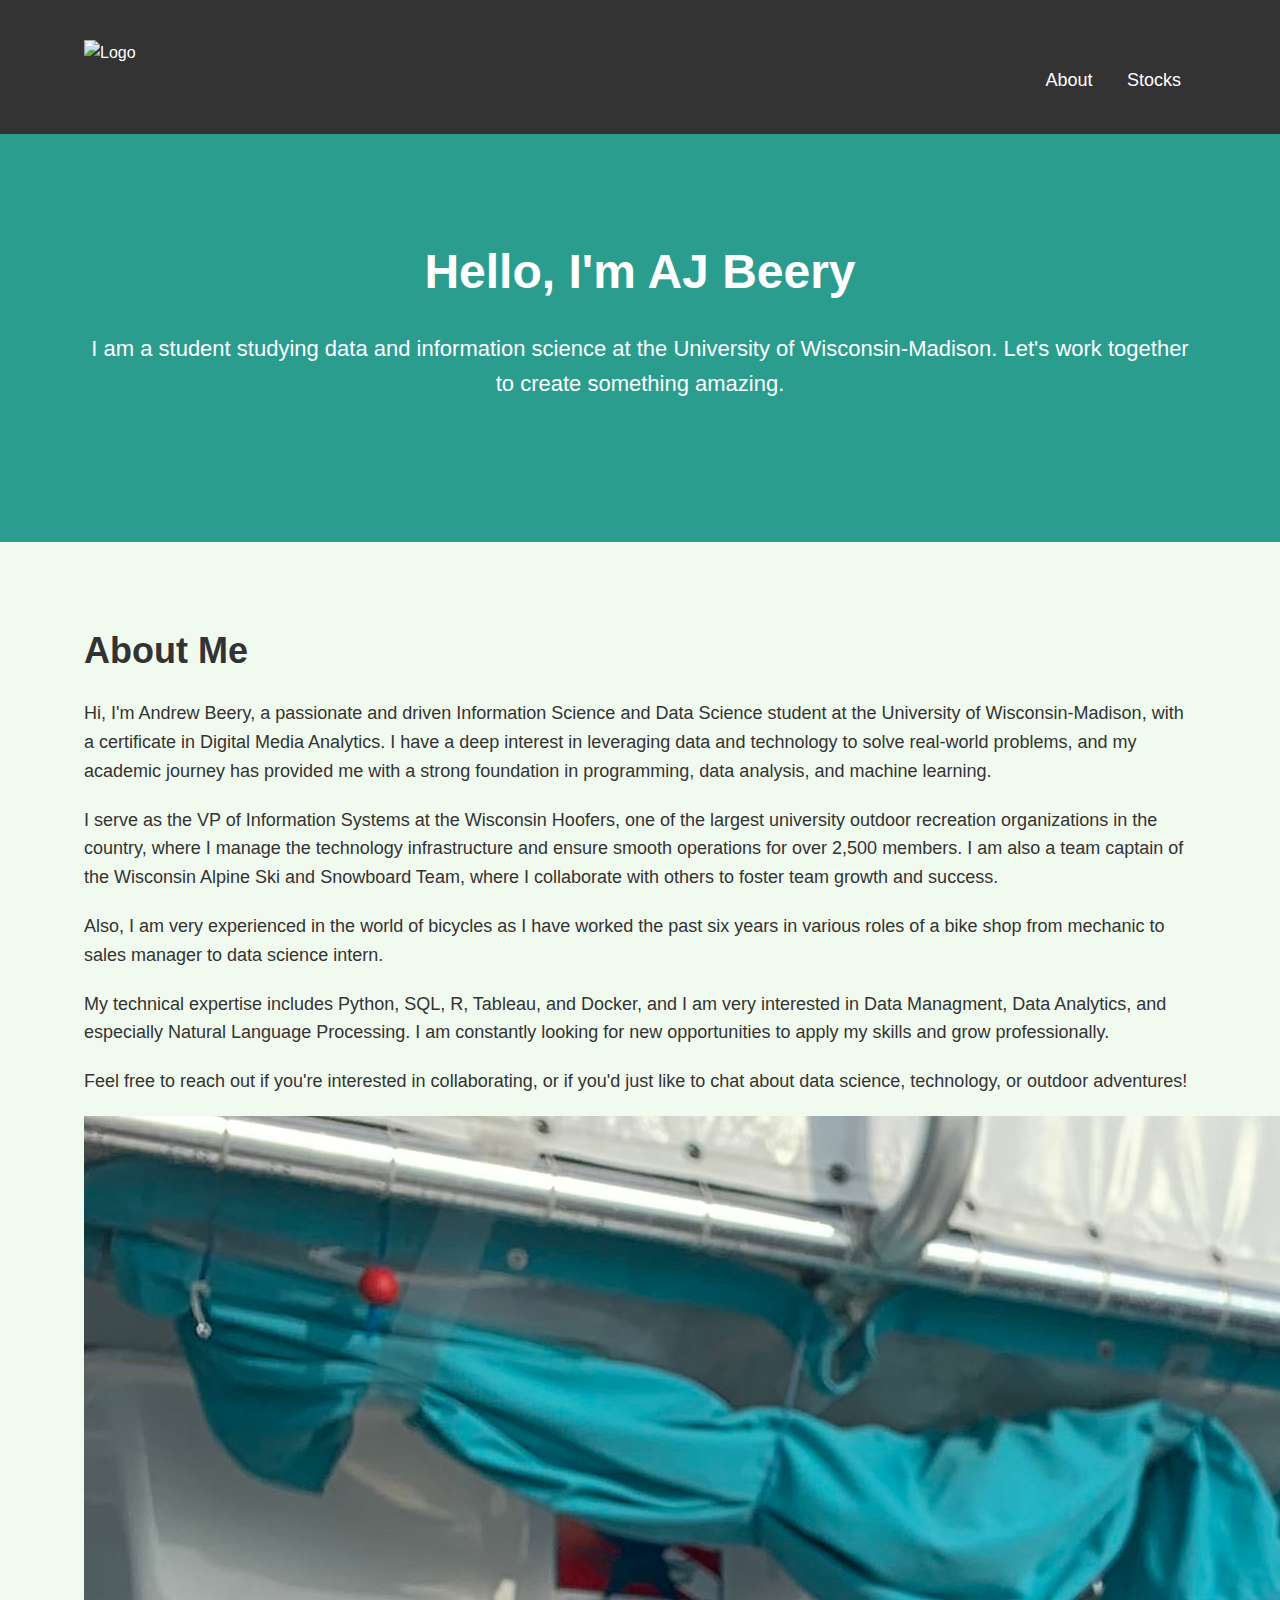
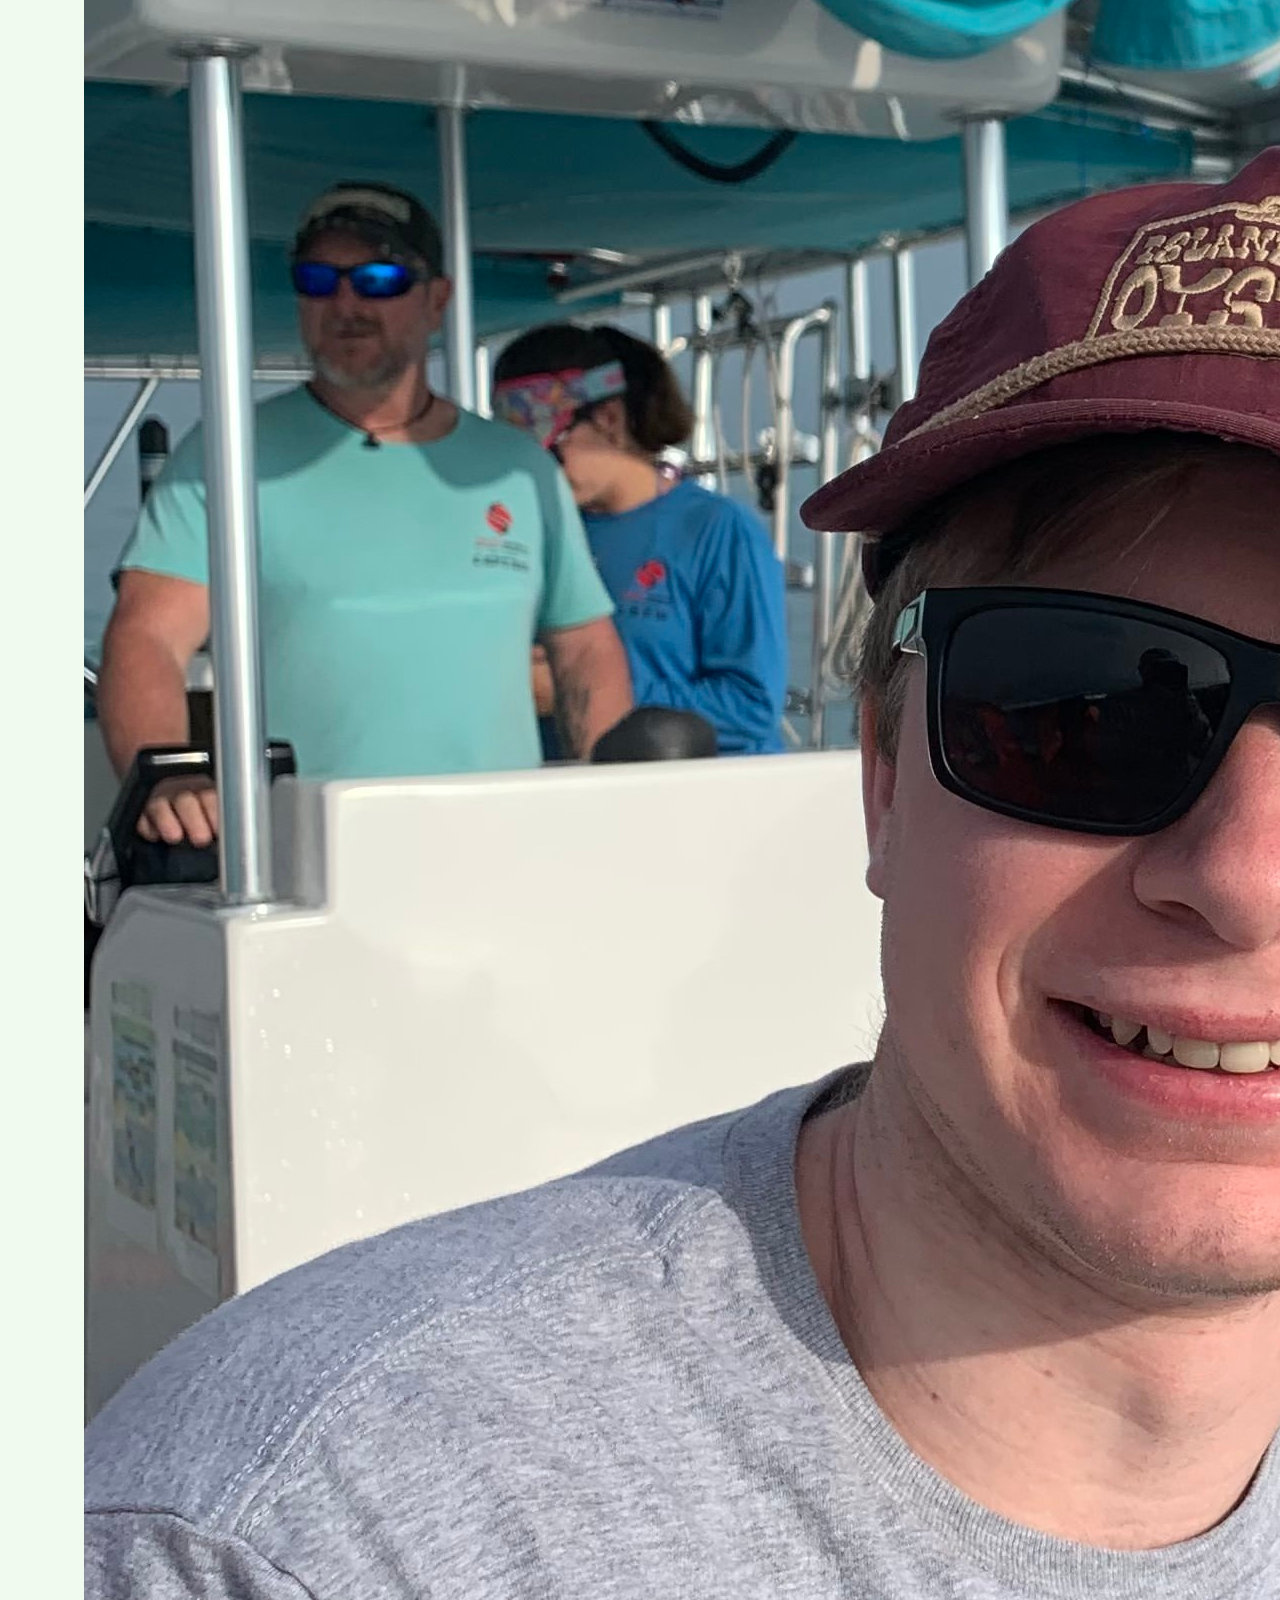
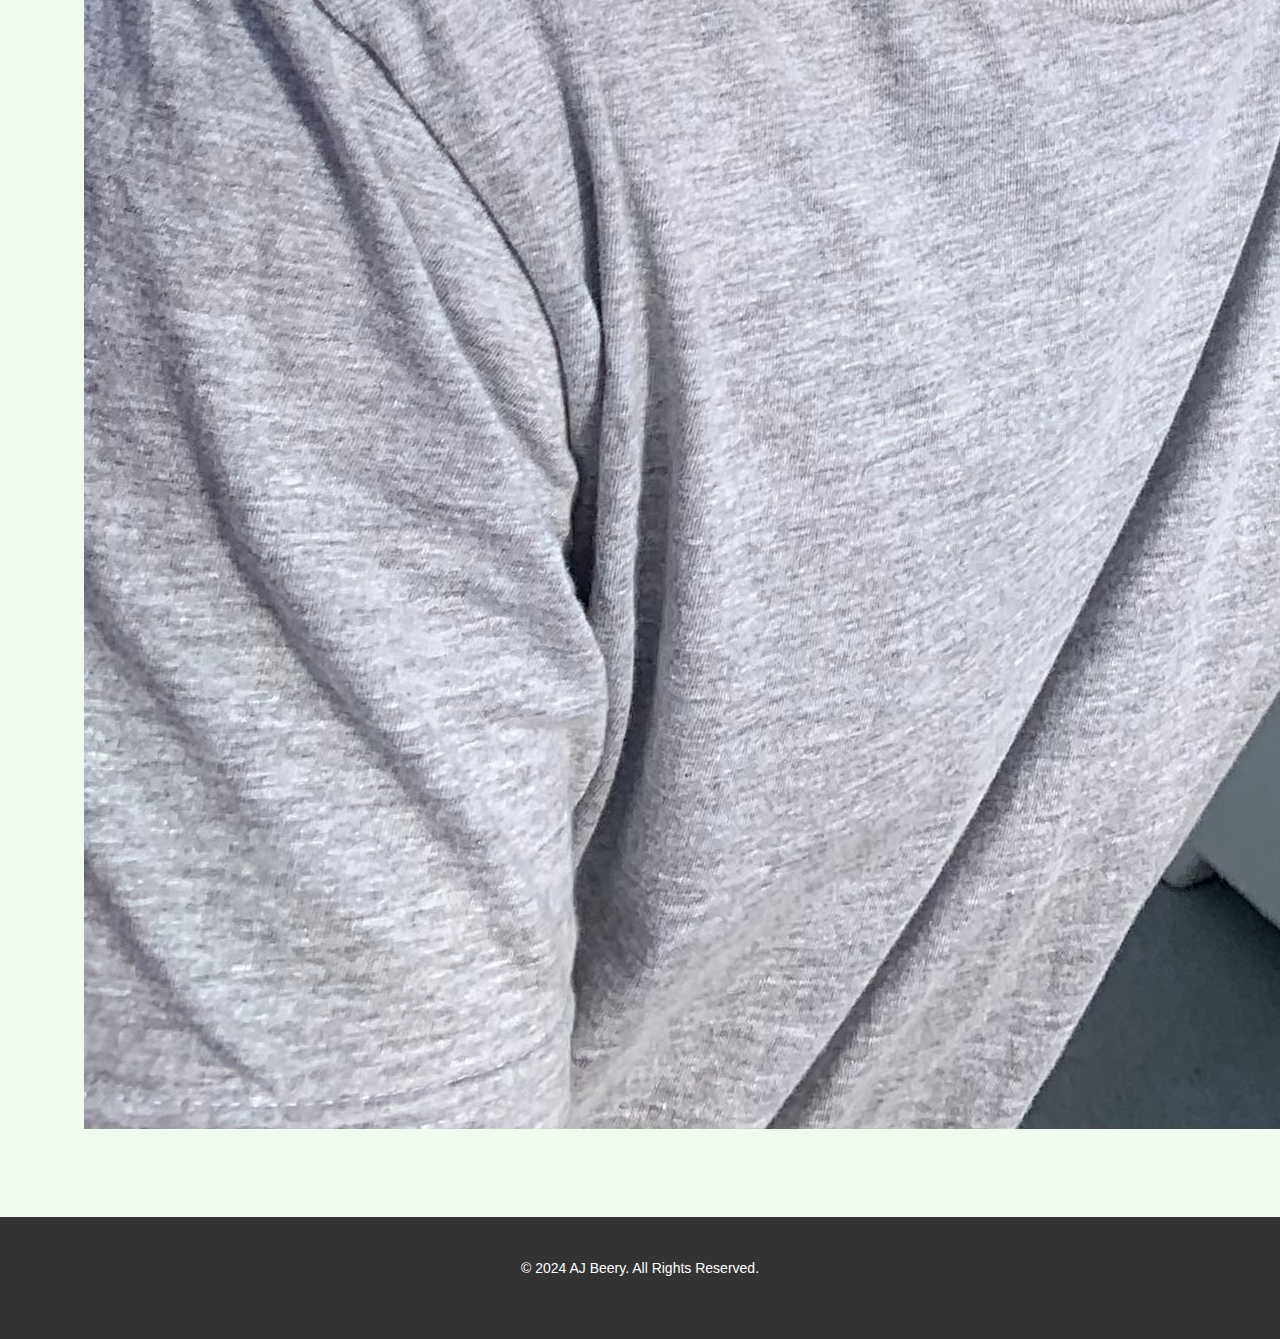
==== commit 78ab7170: "Update index.html" ====
--- a/index.html
+++ b/index.html
@@ -15,8 +15,7 @@
             <nav>
                 <ul>
                     <li><a href="#about">About</a></li>
-                    <!-- <li><a href="#services">Services</a></li>
-                    <li><a href="#contact">Contact</a></li> -->
+                    <li><a href="/stocks">Stocks</a></li> <!-- New tab for the /stocks page -->
                 </ul>
             </nav>
         </div>
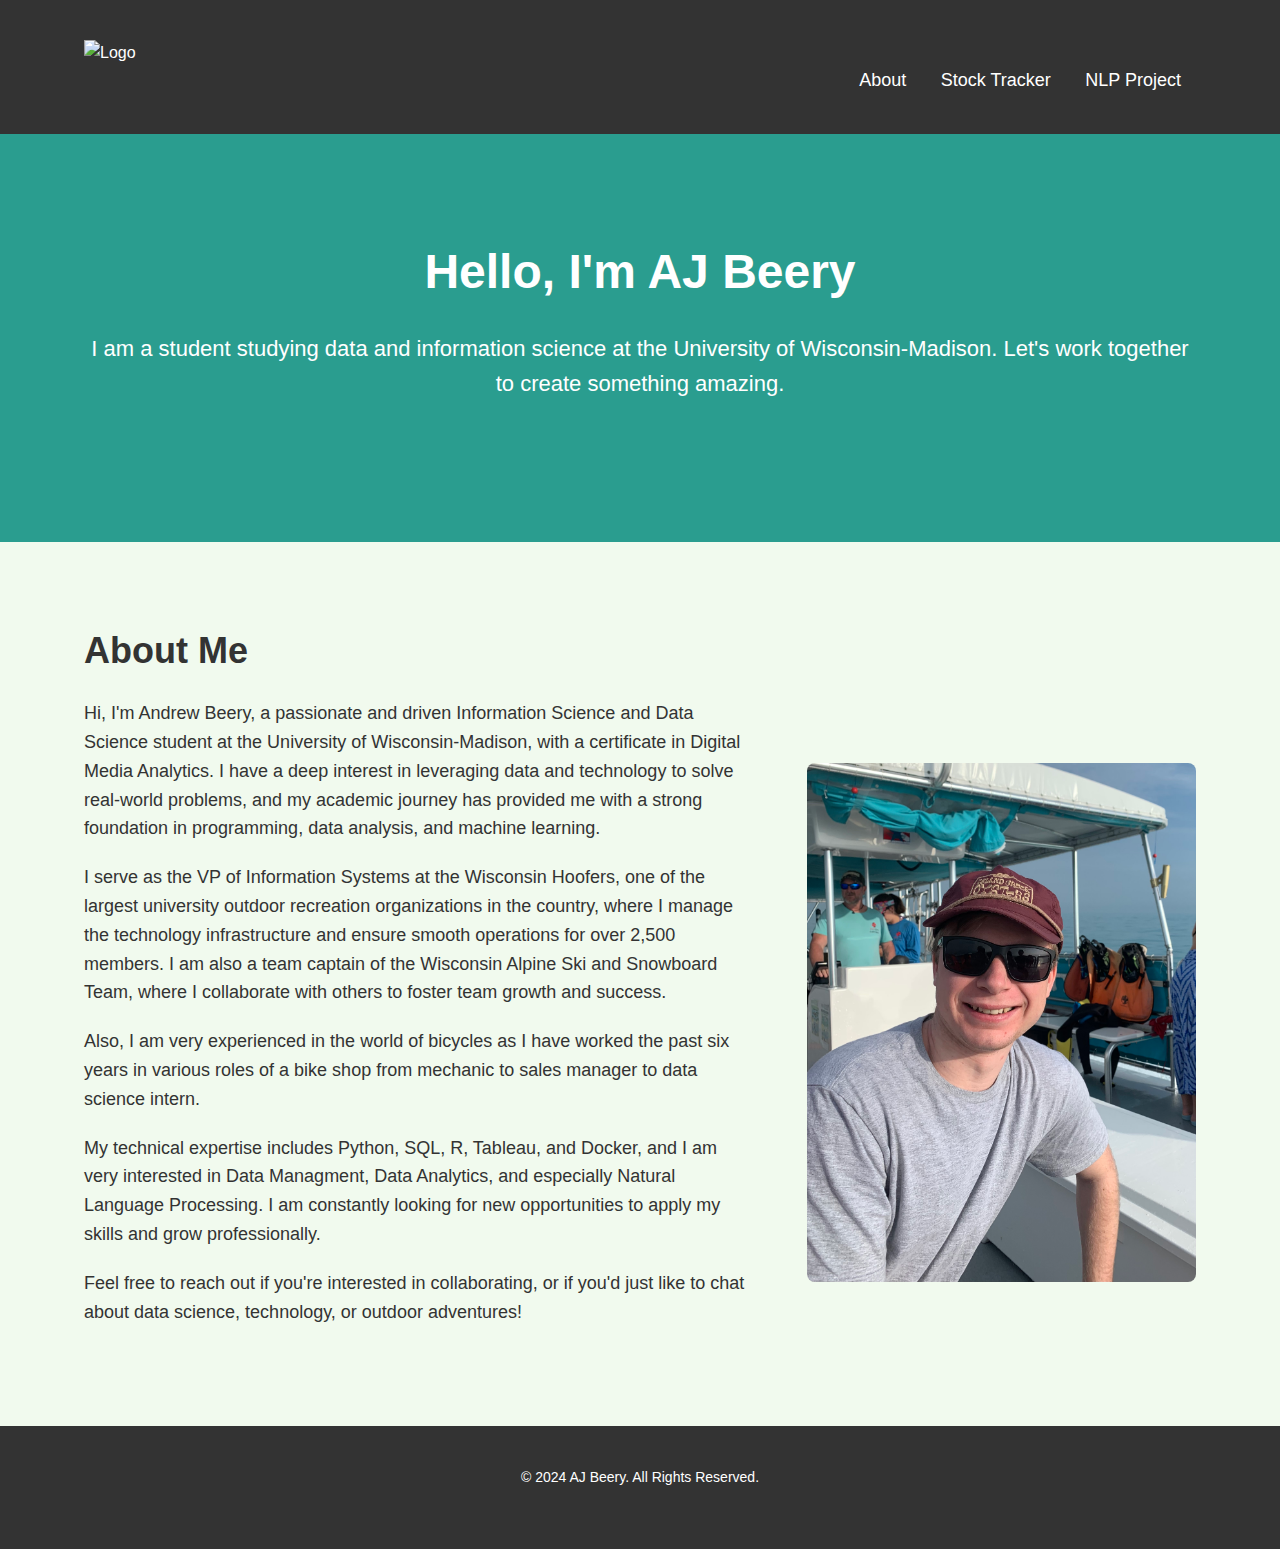
==== commit 3690332b: "add google analytics" ====
--- a/index.html
+++ b/index.html
@@ -4,10 +4,21 @@
     <meta charset="UTF-8">
     <meta name="viewport" content="width=device-width, initial-scale=1.0">
     <meta http-equiv="X-UA-Compatible" content="ie=edge">
-    <title>AJ Beery</title>
+    <title>Home | AJ Beery</title>
     <link rel="stylesheet" href="styles.css">
     <link rel="icon" href="assets/AJ.ico" type="image/x-icon"> <!-- Add your favicon here -->
 </head>
+
+<!-- Google tag (gtag.js) -->
+<script async src="https://www.googletagmanager.com/gtag/js?id=G-P2YBH5L0J7"></script>
+<script>
+  window.dataLayer = window.dataLayer || [];
+  function gtag(){dataLayer.push(arguments);}
+  gtag('js', new Date());
+
+  gtag('config', 'G-P2YBH5L0J7');
+</script>
+
 <body>
     <header>
         <div class="container">
@@ -15,7 +26,8 @@
             <nav>
                 <ul>
                     <li><a href="#about">About</a></li>
-                    <li><a href="/stocks">Stocks</a></li> <!-- New tab for the /stocks page -->
+                    <li><a href="/stocks">Stock Tracker</a></li> <!-- New tab for the /stocks page -->
+                    <li><a href="/NLP">NLP Project</a></li>
                 </ul>
             </nav>
         </div>
--- a/styles.css
+++ b/styles.css
@@ -10,6 +10,8 @@
     line-height: 1.6;
     background-color: #f4f4f4;
     color: #333;
+    margin: 0;
+    padding: 0;
 }
 
 .container {
@@ -61,11 +63,13 @@
 .hero h1 {
     font-size: 48px;
     margin-bottom: 20px;
+    color: #fff;
 }
 
 .hero p {
     font-size: 22px;
     margin-bottom: 40px;
+    color: #fff;
 }
 
 .cta-button {
@@ -102,11 +106,40 @@
     color: #333;
 }
 
+h_c {
+    text-align: center;
+    color: #333;
+    margin-top: 40px;
+    font-size: 30px;
+    font-family: Arial;
+}
+
 p {
     font-size: 18px;
     margin-bottom: 20px;
 }
 
+.about-content {
+    display: flex;
+    justify-content: space-between;
+    align-items: center;
+}
+
+.text {
+    width: 60%;  /* Adjust this as needed */
+    font-size: 18px;
+    line-height: 1.6;
+    color: #333;
+}
+
+.about-image {
+    width: 35%;  /* Adjust image size */
+    border-radius: 8px;
+    margin-left: 20px; /* Space between text and image */
+    object-fit: cover;
+}
+
+/* Services Section */
 .services {
     display: flex;
     justify-content: space-between;
@@ -174,3 +207,133 @@
 footer p {
     font-size: 14px;
 }
+
+/* Optional: To make the text wrap nicely around the image on smaller screens */
+@media (max-width: 768px) {
+    .about-content {
+        flex-direction: column;
+        align-items: flex-start;
+    }
+
+    .text {
+        width: 100%;
+        margin-bottom: 20px;
+    }
+
+    .about-image {
+        width: 100%;
+        margin-left: 0;
+    }
+}
+
+/* Style for the PDF viewer section */
+.pdf-container {
+    display: flex;
+    justify-content: center; /* Center horizontally */
+    align-items: center; /* Center vertically */
+    height: 80vh; /* Adjust height as needed */
+    border: 1px solid #ccc; /* Optional: Add a border for visual clarity */
+    padding: 20px; /* Optional: Add padding for spacing */
+    background-color: #f9f9f9; /* Optional: Add a background color */
+    box-shadow: 0 4px 8px rgba(0, 0, 0, 0.1); /* Optional: Add a shadow for style */
+    border-radius: 8px; /* Optional: Add rounded corners */
+}
+
+/* Style for the PDF viewer itself */
+.pdf-viewer {
+    width: 100%; /* Full width of the container */
+    height: 100%; /* Full height of the container */
+    max-width: 800px; /* Optional: Set a max width */
+    max-height: 100%; /* Ensure it doesn't overflow vertically */
+    border: none; /* Remove border from the embed element */
+}
+
+
+
+/* Form Styles */
+#stock-form {
+    background-color: #fff;
+    padding: 30px;
+    border-radius: 8px;
+    box-shadow: 0 4px 8px rgba(0, 0, 0, 0.1);
+    max-width: 600px;
+    margin: 0 auto;
+}
+
+#remove-form {
+    background-color: #fff;
+    padding: 30px;
+    border-radius: 8px;
+    box-shadow: 0 4px 8px rgba(0, 0, 0, 0.1);
+    max-width: 600px;
+    margin: 0 auto;
+}
+
+.form-group {
+    margin-bottom: 15px;
+}
+
+label {
+    font-weight: bold;
+    color: #333;
+    display: block;
+    margin-bottom: 8px;
+}
+
+input[type="email"],
+input[type="text"],
+input[type="number"] {
+    width: 100%;
+    padding: 12px;
+    border: 1px solid #ccc;
+    border-radius: 6px;
+    font-size: 1em;
+    margin-bottom: 15px;
+    box-sizing: border-box;
+}
+
+input[type="email"]:focus,
+input[type="text"]:focus,
+input[type="number"]:focus {
+    border-color: #1e2a47;
+    outline: none;
+}
+
+button {
+    background-color: #1e2a47;
+    color: white;
+    border: none;
+    padding: 15px 25px;
+    font-size: 1.1em;
+    border-radius: 6px;
+    cursor: pointer;
+    transition: background-color 0.3s;
+}
+
+button:hover {
+    background-color: #334b6b;
+}
+
+#add-stock {
+    background-color: #4CAF50;
+    margin-top: 10px;
+    margin-bottom: 10px;
+}
+
+#add-stock:hover {
+    background-color: #45a049;
+}
+
+.stock-entry {
+    margin-bottom: 15px;
+    display: flex;
+    justify-content: space-between;
+}
+
+.stock-entry input {
+    width: 48%;
+}
+
+.stock-entry input:last-child {
+    margin-right: 0;
+}